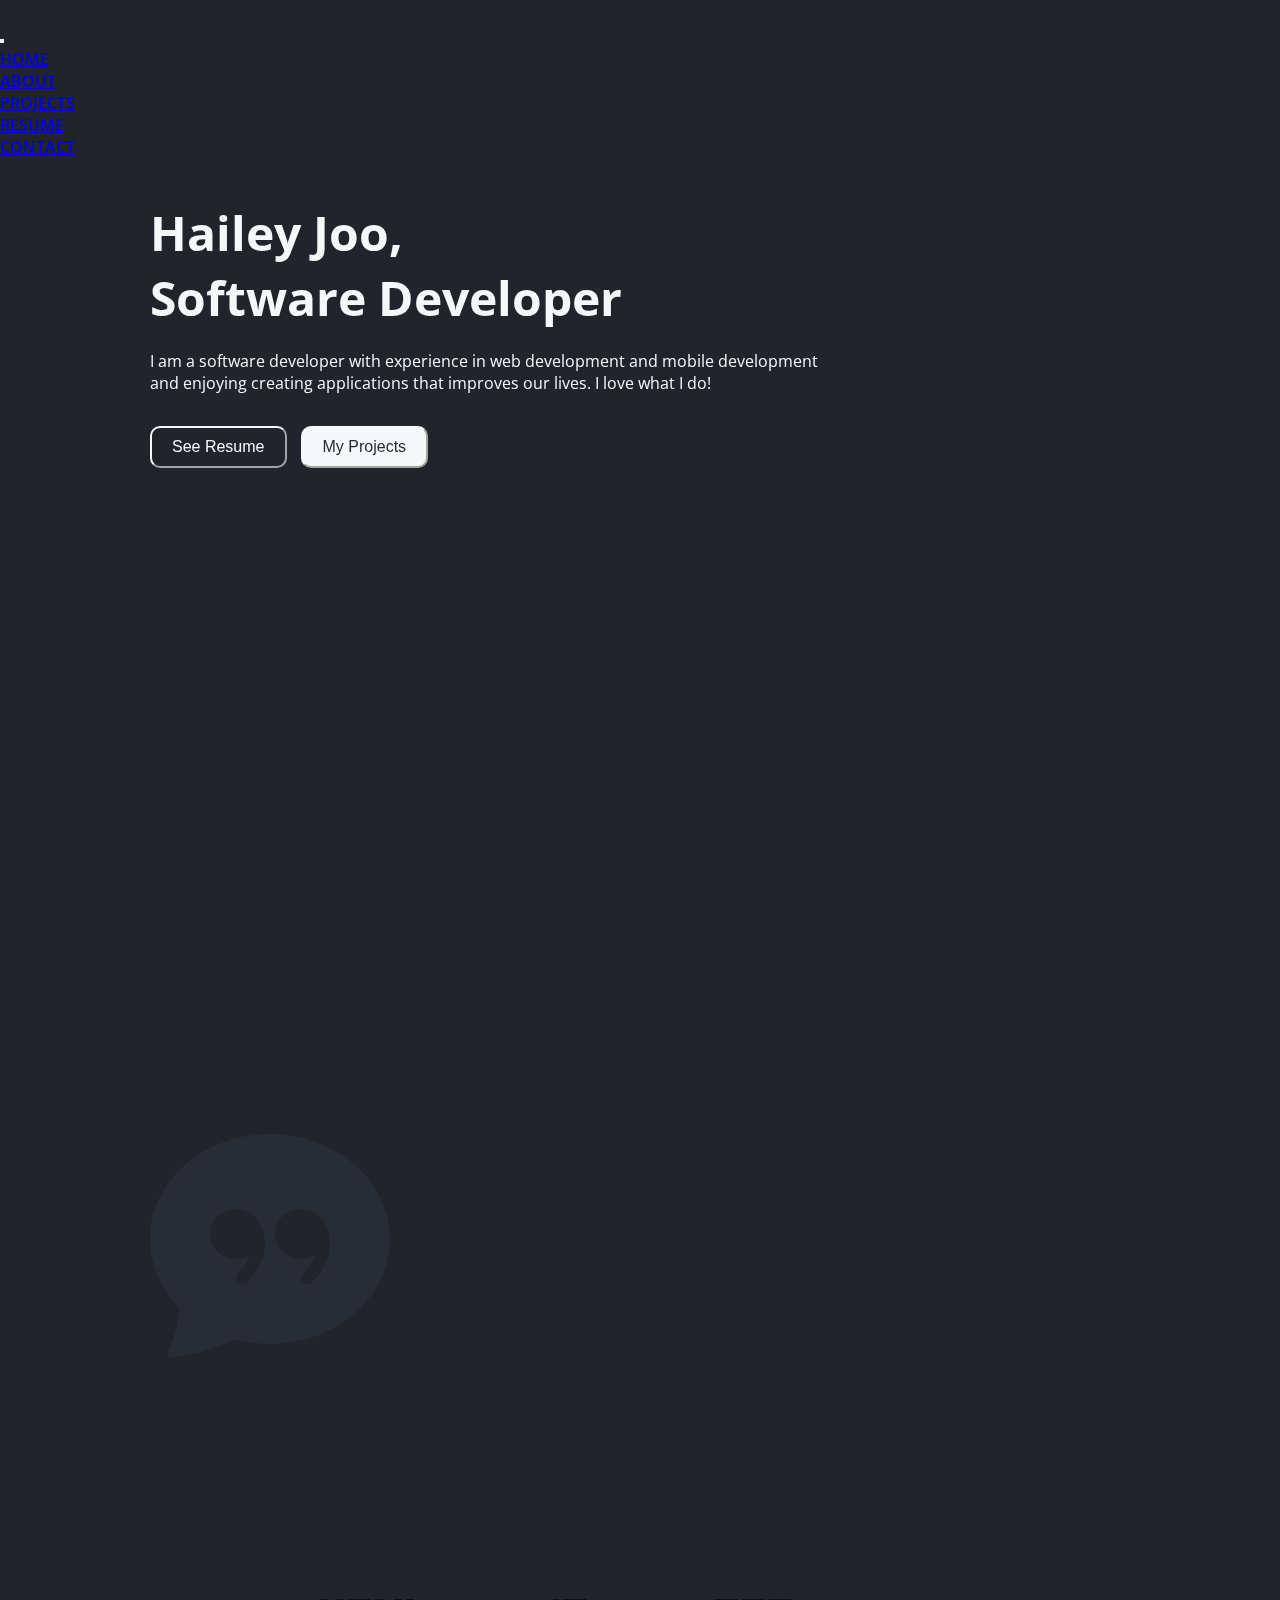
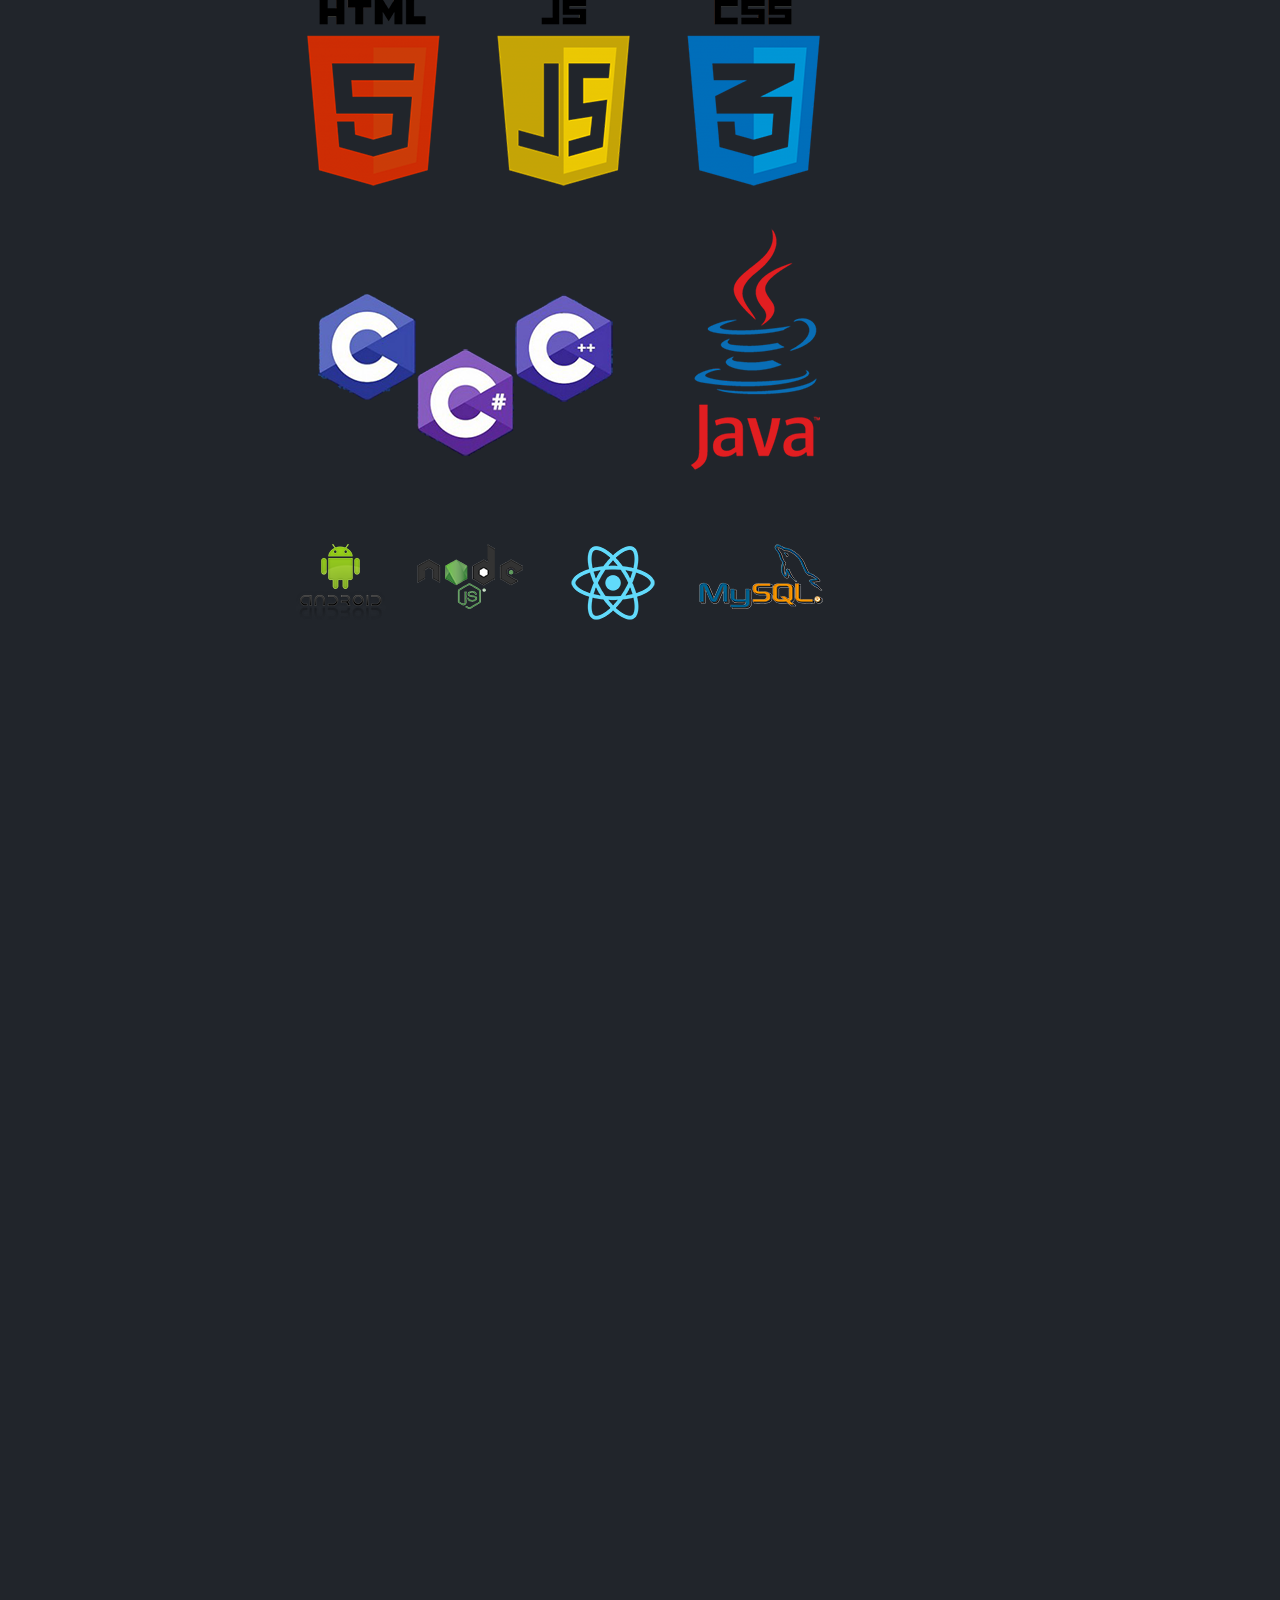
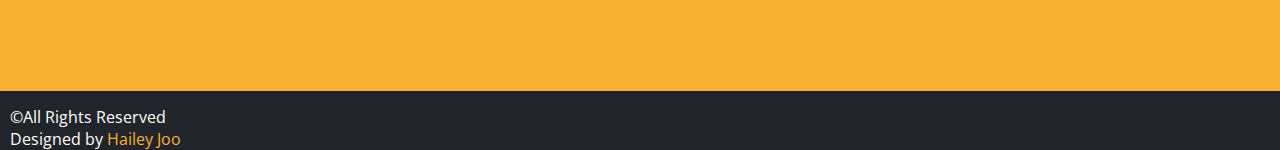
==== index.html @ 587db9d6 "update" ====
<!DOCTYPE html>
<html Long="en">
    <head>
        <meta charset="UTF-8">
        <meta name="viewport" content="width=device-width, initial-scale=1.0" />
        <meta http-equiv="X-UA-Compatible" content="ie=edge" />
        <link rel="stylesheet" href="https://stackpath.bootstrapcdn.com/bootstrap/4.5.0/css/bootstrap.min.css" integrity="sha384-9aIt2nRpC12Uk9gS9baDl411NQApFmC26EwAOH8WgZl5MYYxFfc+NcPb1dKGj7Sk" crossorigin="anonymous">
        <script src="https://stackpath.bootstrapcdn.com/bootstrap/4.5.0/js/bootstrap.min.js" integrity="sha384-OgVRvuATP1z7JjHLkuOU7Xw704+h835Lr+6QL9UvYjZE3Ipu6Tp75j7Bh/kR0JKI" crossorigin="anonymous"></script>
        <link href="https://fonts.googleapis.com/css2?family=Open+Sans:wght@700&display=swap" rel="stylesheet">
        <link rel="stylesheet" href="./style.css" />
        <link rel="stylesheet" href="https://unpkg.com/aos@next/dist/aos.css" />
        <link rel="stylesheet"
        href="https://cdnjs.cloudflare.com/ajax/libs/animate.css/4.0.0/animate.min.css"/>
        <link rel="stylesheet" href="https://cdnjs.cloudflare.com/ajax/libs/font-awesome/4.7.0/css/font-awesome.min.css">
        <title>Hyewon Joo Portfolio</title>
    </head>
    <body>
        <section id="header">
            <div class="container-fluid">
                <nav class="navbar navbar-expand-lg navbar-dark bg-dark fixed-top ">
                    <div class="container">
                        <a href="#" class="navbar-brand"></a>
                        <button class="navbar-toggler" type="button" data-toggle="collapse" data-target="#navbarSupportedContent" aria-controls="navbarSupportedContent" aria-expanded="false" aria-label="Toggle navigation">
                            <span class="navbar-toggler-icon"></span>
                          </button>
                          
                          <div class="collapse navbar-collapse text-center" id="navbarSupportedContent">
                            <ul class="navbar-nav  ml-auto">
                                <li class="nav-item active">
                                    <a class="nav-link" href="#"><span class="sr-only">(current)</span>Home</a>
                                  </li>
                                  <li class="nav-item"><a class="nav-link" href="#about-page" >About</a></li>
                                  <li class="nav-item"><a class="nav-link" href="#projects-page">Projects</a></li>
                                  <li class="nav-item"><a class="nav-link" href="pdf/Hyewon(Hailey)Joo-Resume.pdf" target="_blank">Resume</a></li>
                                  <li class="nav-item"><a class="nav-link" href="#contact-page">Contact</a></li>
                            </ul>
                          </div>
                        </div>
                </nav>
            </div>
        </section>
    <section class="main">
            <div class="row mainPage">
                     
                <div class="col-md-12 text-left" id="leftHalf"  data-aos="fade-in" data-aos-easing="ease-out-cubic" data-aos-duration="1000">
                    
                    <div class="leftAlignment"  data-aos="fade-up" data-aos-easing="ease-out-cubic" data-aos-duration="3000">
                  
                    
                    <h1>Hailey Joo,</h1>
                
                    <h3>Software Developer</h3>
                  
                    <p id="smallFont">I am a software developer with experience
                        in web development and mobile development<br>
                        and enjoying creating applications that improves our lives. I love what I do!</p>
                  
                        <button type="button" class="btn btn-success" id="btnResume" onclick="window.open('pdf/Hyewon(Hailey)Joo-Resume.pdf','_blank')">See Resume</button>
                    <button type="button" class="btn btn-success" id="btnProject" onclick="window.location='#projects-page'">My Projects</button>
                </div>
                </div>
             

        </div>
    </section>
    
    <section class="about" id="about-page" >
                <div class="narrow">
                    <div class="row" id="m-row" >
                    <div class="col-md-6">
                        <h2 class="heading" id="subject-text" data-aos="fade-in"><mark class="num">01. </mark>About Me</h2>
                        <p class="heading" id="about-description" data-aos="fade-in">
                            I am a fresh graduate of Computer and Information Systems from Douglas College 
                            who enjoys creating applications that enhance our daily lives.
                            I am passionate about learning new things that keep me motivated.
                            <br/> <br/>
                            Here's five adjectives that describe Me: <br/>
                            
                            &#9657; Detail-oriented <br/> &#9657; Dynamic <br/>
                            &#9657; Flexible &#9; <br />&#9657; Fast <br />
                            &#9657; Hard-working
                        </p>
                    </div>
                    <div class="col-md-6 justify-content-center text-center" id="aboutIcon">
                           <svg width="15em" height="15em" viewBox="0 0 16 16" class="bi bi-chat-quote-fill" fill="#282c34" xmlns="http://www.w3.org/2000/svg">
                            <path fill-rule="evenodd" d="M16 8c0 3.866-3.582 7-8 7a9.06 9.06 0 0 1-2.347-.306c-.584.296-1.925.864-4.181 1.234-.2.032-.352-.176-.273-.362.354-.836.674-1.95.77-2.966C.744 11.37 0 9.76 0 8c0-3.866 3.582-7 8-7s8 3.134 8 7zM7.194 6.766c.087.124.163.26.227.401.428.948.393 2.377-.942 3.706a.446.446 0 0 1-.612.01.405.405 0 0 1-.011-.59c.419-.416.672-.831.809-1.22-.269.165-.588.26-.93.26C4.775 9.333 4 8.587 4 7.667 4 6.747 4.776 6 5.734 6c.271 0 .528.06.756.166l.008.004c.169.07.327.182.469.324.085.083.161.174.227.272zM11 9.073c-.269.165-.588.26-.93.26-.958 0-1.735-.746-1.735-1.666 0-.92.777-1.667 1.734-1.667.271 0 .528.06.756.166l.008.004c.17.07.327.182.469.324.085.083.161.174.227.272.087.124.164.26.228.401.428.948.392 2.377-.942 3.706a.446.446 0 0 1-.613.01.405.405 0 0 1-.011-.59c.42-.416.672-.831.81-1.22z"/>
                          </svg>
                    </div>
                </div>
                <div class="row" >
                <div class="col-md-5" id= "aboutImage">
                    <img src="img/languages.png" />
                </div>
                    <div class="col-md-6">
                        <h2 class="heading" id="subject-text" data-aos="fade-in"><mark class="num">02. </mark>What are my strengths?</h2>
                        <p class="heading" id="about-description" data-aos="fade-in">
                           I have good knowledge of multiple programming languages
                            gained through my education 
                            and experience as a freelance mobile and web application developer.
                            <br/> <br/>
                           
                        </p>
                        <div class="row text-center" >
                            
                            <div class="col-md-6">
                                <div class="aboutMe" data-aos="fade-up">
                                  
                                    <svg class="bi bi-phone" width="2.5em" height="2.5em" viewBox="0 0 16 16" fill="#f8b133" xmlns="http://www.w3.org/2000/svg">
                                        <path fill-rule="evenodd" d="M11 1H5a1 1 0 0 0-1 1v12a1 1 0 0 0 1 1h6a1 1 0 0 0 1-1V2a1 1 0 0 0-1-1zM5 0a2 2 0 0 0-2 2v12a2 2 0 0 0 2 2h6a2 2 0 0 0 2-2V2a2 2 0 0 0-2-2H5z"/>
                                        <path fill-rule="evenodd" d="M8 14a1 1 0 1 0 0-2 1 1 0 0 0 0 2z"/>
                                      </svg>
                                   <h3>Mobile Development</h3>
                                </div>
                            </div>
                            <div class="col-md-6">
                                <div class="aboutMe" data-aos="fade-up">
                                    <svg class="bi bi-laptop" width="2.5em" height="2.5em" viewBox="0 0 16 16" fill="#f8b133" xmlns="http://www.w3.org/2000/svg">
                                        <path fill-rule="evenodd" d="M13.5 3h-11a.5.5 0 0 0-.5.5V11h12V3.5a.5.5 0 0 0-.5-.5zm-11-1A1.5 1.5 0 0 0 1 3.5V12h14V3.5A1.5 1.5 0 0 0 13.5 2h-11z"/>
                                        <path d="M0 12h16v.5a1.5 1.5 0 0 1-1.5 1.5h-13A1.5 1.5 0 0 1 0 12.5V12z"/>
                                      </svg>
                                   <h3>Web Development</h3>
                                </div>
                            </div>
                        </div>
                    </div>
                    
                </div>
                
                        <div class="container-skill" data-aos="fade-up">
                          <div class="row justify-content-center">
                            <div class="card" id="circle1">
                                <div class="box">
                                    <div class="percent">
                                        <svg class="circleSvg">
                                            <circle cx="49" cy="49" r="49"></circle>
                                            <circle cx="49" cy="49" r="49"></circle>
                                        </svg>
                                        <div class="number">
                                            <h2>90<span>%</span></h2>
                                        </div>
                                    </div>
                                    <h2 class="skill-text">HTML</h2>
                                </div>
                            </div>
                            <div class="card" id="circle2">
                                <div class="box">
                                    <div class="percent">
                                        <svg class="circleSvg">
                                            <circle cx="49" cy="49" r="49"></circle>
                                            <circle cx="49" cy="49" r="49"></circle>
                                        </svg>
                                        <div class="number">
                                            <h2>80<span>%</span></h2>
                                        </div>
                                    </div>
                                    <h2 class="skill-text">CSS</h2>
                                </div>
                            </div>
                            <div class="card" id="circle3">
                                <div class="box">
                                    <div class="percent">
                                        <svg class="circleSvg">
                                            <circle cx="49" cy="49" r="49"></circle>
                                            <circle cx="49" cy="49" r="49"></circle>
                                        </svg>
                                        <div class="number">
                                            <h2>70<span>%</span></h2>
                                        </div>
                                    </div>
                                    <h2 class="skill-text">JavaScript</h2>
                                </div>
                            </div>
                            <div class="card" id="circle4">
                                <div class="box">
                                    <div class="percent">
                                        <svg class="circleSvg">
                                            <circle cx="49" cy="49" r="49"></circle>
                                            <circle cx="49" cy="49" r="49"></circle>
                                        </svg>
                                        <div class="number">
                                            <h2>60<span>%</span></h2>
                                        </div>
                                    </div>
                                    <h2 class="skill-text">React</h2>
                                </div>
                            </div>
                       
                       
                            <div class="card" id="circle5">
                                <div class="box">
                                    <div class="percent">
                                        <svg class="circleSvg">
                                            <circle cx="49" cy="49" r="49"></circle>
                                            <circle cx="49" cy="49" r="49"></circle>
                                        </svg>
                                        <div class="number">
                                            <h2>60<span>%</span></h2>
                                        </div>
                                    </div>
                                    <h2 class="skill-text">C++ / C#</h2>
                                </div>
                            </div>
                            <div class="card"  id="circle6">
                                <div class="box">
                                    <div class="percent">
                                        <svg class="circleSvg">
                                            <circle cx="49" cy="49" r="49"></circle>
                                            <circle cx="49" cy="49" r="49"></circle>
                                        </svg>
                                        <div class="number">
                                            <h2>85<span>%</span></h2>
                                        </div>
                                    </div>
                                    <h2 class="skill-text">Java</h2>
                                </div>
                            </div>
                            <div class="card" id="circle7">
                                <div class="box">
                                    <div class="percent">
                                        <svg class="circleSvg" >
                                            <circle cx="49" cy="49" r="49"></circle>
                                            <circle cx="49" cy="49" r="49"></circle>
                                        </svg>
                                        <div class="number">
                                            <h2>60<span>%</span></h2>
                                        </div>
                                    </div>
                                    <h2 class="skill-text">PHP</h2>
                                </div>
                            </div>
                            <div class="card" id="circle8">
                                <div class="box">
                                    <div class="percent">
                                        <svg class="circleSvg" >
                                            <circle cx="49" cy="49" r="49"></circle>
                                            <circle cx="49" cy="49" r="49"></circle>
                                        </svg>
                                        <div class="number">
                                            <h2>70<span>%</span></h2>
                                        </div>
                                    </div>
                                    <h2 class="skill-text">Node.js</h2>
                                </div>
                            </div>
             

                        </div> 
                    </div>
               

        
    </section>
    <section class="projects" id="projects-page" >
        <div class="projects-box" >
            <div class="row" >
                <div class="col-12">
                    <h2 class="heading" id="subject-text2" data-aos="fade-in"><mark class="num">03. </mark>Projects</h2>
              </div>
          </div>
          <div class="col-12">
            <h2 class="project-sub" data-aos="fade-in">a. Mobile Development</h2>
      </div>
      
            <div class="row text-center" data-aos="fade-up" data-aos-easing="ease-out-cubic" data-aos-duration="2000">
                <div class="col-md-6">
                    <div class="myWork" id="firstWork" onclick="location.href='project1.html';" > 
                        <div class="overlay-text">
                        </div>
                    </div>
                </div>
               
                <div class="col-md-6">
                    <div class="myWork" id="thirdWork" onclick="location.href='project3.html';" >
                        <div class="overlay-text">
                        </div>
                    </div>
                </div>
            </div>
            <div class="col-12">
                <h2 class="project-sub" data-aos="fade-in">b. Web Development</h2>
          </div>
            <div class="row text-center" data-aos="fade-up" data-aos-easing="ease-out-cubic" data-aos-duration="2000">
                <div class="col-md-6">
                    <div class="myWork" id="secondWork" onclick="location.href='project2.html';" > 
                        <div class="overlay-text">
                        </div>
                    </div>
                </div>
                <div class="col-md-6">
                    <div class="myWork" id="fourthWork" onclick="window.open('http://hyeparis.dothome.co.kr/', '_blank');">
                        <div class="overlay-text">
                        </div>
                    </div>
                </div>
            </div>
        </div>
  
</section>
   <section class="contact" id="contact-page">
      <div class="contact-box">
        <div class="row">
            <div class="col-md-12">
                <h2 class="heading" id="subject-text3" data-aos="fade-in"><mark class="num2">04. </mark>Contact Me</h2>
          </div>
          <div class="col-md-8 text-left"  data-aos="fade-in">
       
          <p>I am looking forward to new opportunities that is right for me.<br>
              Please get in touch with me if you have any request or questions about me. </p>
              
              
      </div>
          
      </div>



      <div class="row text-center justify-content-center" >
                            
        <div class="col-md-4">
            <div class="contactMe" data-aos="fade-up">
                <div class="contact-icon" id="icon-call">
                <svg width="2em" height="2em" viewBox="0 0 16 16" class="bi bi-telephone-fill" fill="white" xmlns="http://www.w3.org/2000/svg">
                    <path fill-rule="evenodd" d="M2.267.98a1.636 1.636 0 0 1 2.448.152l1.681 2.162c.309.396.418.913.296 1.4l-.513 2.053a.636.636 0 0 0 .167.604L8.65 9.654a.636.636 0 0 0 .604.167l2.052-.513a1.636 1.636 0 0 1 1.401.296l2.162 1.681c.777.604.849 1.753.153 2.448l-.97.97c-.693.693-1.73.998-2.697.658a17.47 17.47 0 0 1-6.571-4.144A17.47 17.47 0 0 1 .639 4.646c-.34-.967-.035-2.004.658-2.698l.97-.969z"/>
                  </svg>
                  </div>
            </div>
        </div>
        <div class="col-md-4">
            <div class="contactMe" data-aos="fade-up">
                <div class="contact-icon" id="icon-email">
                <svg width="2em" height="2em" viewBox="0 0 16 16" class="bi bi-envelope-open-fill" fill="white" xmlns="http://www.w3.org/2000/svg">
                    <path d="M8.941.435a2 2 0 0 0-1.882 0l-6 3.2A2 2 0 0 0 0 5.4v.313l6.709 3.933L8 8.928l1.291.717L16 5.715V5.4a2 2 0 0 0-1.059-1.765l-6-3.2zM16 6.873l-5.693 3.337L16 13.372v-6.5zm-.059 7.611L8 10.072.059 14.484A2 2 0 0 0 2 16h12a2 2 0 0 0 1.941-1.516zM0 13.373l5.693-3.163L0 6.873v6.5z"/>
                  </svg>
             
            </div>
            </div>
        </div>
        <div class="col-md-4">
            <div class="contactMe" data-aos="fade-up">
                <div class="contact-icon" id="icon-linkedin">
                <i class="fa fa-linkedin-square" style="font-size:2em;color:	white"></i>
               </div>
               
            </div>
        </div>
    </div>
    
      </div>
   </section>
        
    <script src="https://code.jquery.com/jquery-3.4.1.slim.min.js" integrity="sha384-J6qa4849blE2+poT4WnyKhv5vZF5SrPo0iEjwBvKU7imGFAV0wwj1yYfoRSJoZ+n" crossorigin="anonymous"></script>
   <script src="https://cdnjs.cloudflare.com/ajax/libs/jquery/3.5.1/jquery.min.js"></script>
    <script src="https://cdn.jsdelivr.net/npm/popper.js@1.16.0/dist/umd/popper.min.js" integrity="sha384-Q6E9RHvbIyZFJoft+2mJbHaEWldlvI9IOYy5n3zV9zzTtmI3UksdQRVvoxMfooAo" crossorigin="anonymous"></script>
    <script src="https://stackpath.bootstrapcdn.com/bootstrap/4.4.1/js/bootstrap.min.js" integrity="sha384-wfSDF2E50Y2D1uUdj0O3uMBJnjuUD4Ih7YwaYd1iqfktj0Uod8GCExl3Og8ifwB6" crossorigin="anonymous"></script>
    <script src="https://unpkg.com/aos@next/dist/aos.js"></script>
  <script type="text/JavaScript">
    AOS.init({
        duration: 2000,
    });
  </script>
  <script>
      document.querySelector('#icon-email').addEventListener('click', function(){
        window.location="mailto:haileyjjoo@gmail.com";
      });
        document.querySelector('#icon-call').addEventListener('click', function(){
            window.open('tel:7785125016');
      });
         document.querySelector('#icon-linkedin').addEventListener('click', function(){
            window.location.href = "https://www.linkedin.com/in/hyewon-joo-124a41188/";
      });
  </script>
  <script>
    $(window).scroll(function(){
        $('nav').toggleClass('scrolled', $(this).scrollTop() >200)
        });


    </script>

    <footer class="text-center">
        <div class="row">
        <div class="col-6 text-left">
            <p>   &copy;All Rights Reserved </p>
        </div>
        <div class="col-6 text-right">
            <p>  Designed by <mark class="footer-mark">Hailey Joo</mark> </p>
                   
        </div>
    </div>
    </footer>
</body>
</html>
---- style.css ----
* {
    margin: 0px;
    padding : 0px;
    box-sizing: border-box;
    
}

html{
    width:100%;
    height:100%;
    margin: 0;
}
body{
    font-family: 'Open Sans', sans-serif;
    height: 100%;
    width: 100%;
    margin: 0;
  

}

@keyframes transitionIn{
    from{
        opacity: 0;
        transform: translateX(0px);
    }
    to{
        opacity: 1;
        transform: translateX(0);
    }
}
#header {
    position: absolute;
    z-index: 10;

  
}
.navbar-nav {
   /* flex-flow: row nowrap;*/
  }
  
.navbar {
    padding: 15px 0;
     /* flex-flow: row nowrap;
      display: inline-flex;*/

}
.navbar-collapse {
  
}
.navbar-brand{
    font-weight: 600;
    font-size: 1.5em;
}
.navbar-default .navbar-brand{
    color: #808288;
    

}
.nav-item{
    font-weight: 600;
    text-transform: uppercase;
    padding-right: 40px;
   
}
.bg-light{
    background: transparent !important;
 
}
.bg-light.scrolled{
   background: rgb(250, 250, 250) !important;
    
}




.main{
    position: relative;
    /*
    background: url(img/sky-image.jpg);
    background-size: 100% 100%;
*/
    background:#21252b;
    width: 100%;
    margin: 0 auto; 
    overflow: hidden;
}
#leftHalf{
    display: flex;
    flex-direction: column;
    align-items: left;
    justify-content: center;
    object-fit: contain;
    margin:0;
    padding:0;

}

.mainVideo{
    object-fit: cover;
    z-index: -1;
    justify-content: center;
    position: fixed;
     right: 0;
     bottom: 0;
     min-width: 100%;
    min-height: 100%;

    /*index.html <video class="mainVideo" src='video/video-2.mp4' autoPlay loop muted></video> */
}

.leftAlignment{
    padding:200px 150px 0 150px;
    
}

.main h1{
    margin: 0;
    padding: 0;
    font-size: 3em;
    font-weight: bold;
    bottom: 0;
    color: 	#f6f7f8;
 
}
#smallFont{
    font-size: 1rem;
}
.main h2{
    margin: 0;
    padding: 0;
    font-size: 1.1em;
    color:	#f6f7f8;
}
.main h3{
    margin: 0;
    margin-bottom:20px;
    padding: 0;
    font-size: 3em;
    color:	#f6f7f8;
}

.main p{
    margin:0;
    padding: 0;
    font-size: 1em;
    color:	#f6f7f8;
}
mark.num{
    display: inline-block;
    line-height: 0em;
   color:#f8b133;
    padding-bottom: 0.5em;
    background-color: transparent;
    font-size: 0.5em;
}
mark.num2{
    display: inline-block;
    line-height: 0em;
   color:#f6f7f8;
    padding-bottom: 0.5em;
    background-color: transparent;
    font-size: 0.5em;
}
.main #btnResume{
    margin-top: 2em;
    margin-right: 10px;
    border-color: #f6f7f8;
    border-radius: 10px;
    color:  #f6f7f8;
    margin-bottom: 10em;
    padding: 10px 20px;
    font-size:1em;
    background-color:transparent;
}
.main #btnResume:hover{
    border-color:  #f6f7f8;
    color:  #282c34;
    background-color: #f6f7f8;
   
}
.main #btnProject{
    margin-top: 2em;
    
    border-color: #f6f7f8;
    border-radius: 10px;
    color: #282c34;
    margin-bottom: 10em;
    padding: 10px 20px;
    font-size:1em;
    background-color:#f6f7f8;
}
.main #btnProject:hover{
 
    border-color:#111214;
    color:  #f6f7f8;
    background-color: transparent;
    
}

img {
    max-width: 100%;
    max-height: 100%;
    margin : 0 auto;
  
   
    
}
 

/*about me*/

.about{
    background-color: #21252b;
    width: 100%;
    margin: 0 auto; 
    overflow: hidden;
}

.narrow{
    width: 100%;
    margin: 0 auto;
    padding: 200px 150px 150px 150px;
    color:#f6f7f8;
}

.heading-underline2{
    width: 4rem;
    height: .5rem;
    background-color: lightslategray;
    margin: 0 auto 50px;
  
}
.aboutImage{
 
    display: block;
    text-align: center;
    justify-content: center;
}
.aboutProfile{
    background: #ffefd6;
    padding: 100px;
    border-radius: 50px;
}
#aboutIcon svg{
    transition: 0.5s;
}
#aboutIcon svg:hover{
    transform: translateY(-10px);
}
.aboutMe {
    background: rgb(49, 49, 49);
    padding-top: 40px;
    
}
 .aboutMe svg{
    transition: 0.5s;
 }
.aboutMe svg:hover{
    transform: translateY(-10px);
}
#m-row{
    margin-bottom: 150px;
}
.aboutMe p{
    padding-bottom: 3rem;
    padding-left: 10px;
    padding-right: 10px;
   
}
.aboutMe h3{
    padding: 30px;
    font-size: 1rem;
}
#subject-text{

    font-size: 2em;
    padding-bottom: 30px;
 
}
#about-description{

    padding-bottom: 20px;
}
/*circle skills*/
.container-skill{
    display: flex;
   flex-direction: row;
   justify-content: space-around;
   align-items: center;
   margin-top:50px;
}
.card{
    background: #21252b;
}
.container-skill .card{
    position: relative;
    width:175px;
    background: #21252b;
    display:flex;
    justify-content: center;
    align-items: center;
    height: 210px;
    border-radius: 4px;
    text-align: center;
    overflow: hidden;
    transition: 0.5s;
}
.container-skill .card:hover{
    transform: translateY(-10px);
    box-shadow: 0 15px 35px rgba(0,0,0,.5);
}
.container-skill .card:before{
    transform: translateY(-10px);
    box-shadow: 0 15px 35px rgba(0,0,0,.5);
}
.percent{
    position: relative;
    width: 105px;
    height:105px;
    border-radius: 50%;
    box-shadow: inset 0 0 50px #000;
  /*  background: #222;*/
    z-index: 1000;
}
.percent .number{
    position: absolute;
    top : 0;
    left: 0;
    width: 100%;
    height:100%;
    display:flex;
    justify-content: center;
    align-items: center;
    border-radius: 50%;
}
.card:hover .percent .number h2{
    color: #fff;
    font-size: 30px;
}
.percent .number h2{
    color: #777;
    font-weight: 700;
    font-size:23px;
    transition: 0.5s;
}
.percent .number h2 span{
    font-size:16px;
    color:#777;
    transition: 0.5s;
}
.skill-text{
    position: relative;
    margin-top:20px;
    font-weight: 700;
    letter-spacing: 1px;
    transition:0.5s;
    font-size: 1em;
    color:#777;
}
.card:hover .skill-text{
    color:	#f6f7f8;
}
.card:hover .percent .number h2 span{
    color:	#f6f7f8;

}
.circleSvg{
    position: relative;
    width:150px;
    height: 150px;
    z-index: 1000;
}
svg circle {
    width: 100%;
    height: 100%;
    fill: none;
    stroke: #191919;
    stroke-width: 10;
    stroke-linecap: round;
    transform: translate(5px,5px);
}
svg circle:nth-child(2) {
    stroke-dasharray: 308;
    stroke-dashoffset: 308;
}

#circle1 svg circle:nth-child(2){
    stroke: #f8f9e9;
    stroke-dashoffset: calc(308 - (308 * 90) / 100);
}
#circle2 svg circle:nth-child(2){
    stroke-dashoffset: calc(308 - (308 * 80) / 100);
    stroke: #f8512f;
}
#circle3 svg circle:nth-child(2){
    stroke-dashoffset: calc(308 - (308 * 70) / 100);
    stroke: gold;
}
#circle4 svg circle:nth-child(2){
    stroke-dashoffset: calc(308 - (308 * 60) / 100);
    stroke: skyblue;
}
#circle5 svg circle:nth-child(2){
    stroke-dashoffset: calc(308 - (308 * 60) / 100);
    stroke: #15658a;
}
#circle6 svg circle:nth-child(2){
    stroke-dashoffset: calc(308 - (308 * 85) / 100);
    stroke: orange;
}
#circle7 svg circle:nth-child(2){
    stroke-dashoffset: calc(308 - (308 * 60) / 100);
    stroke: purple;
}
#circle8 svg circle:nth-child(2){
    stroke-dashoffset: calc(308 - (308 * 70) / 100);
    stroke: #3C873A;
}
#skills{
    width: 500px;
    margin: 30px auto;

    padding-left:70px;
    padding-right:70px;
}
#skills li{
    margin: 20px 0;

    list-style: none;
}
#skills h3{
    font-size: 1rem;
}
#title-skill{
    padding-top: 80px;
    font-weight: 700;

}
.bar{
    background: #353b48;
    display: block;
    height: 20px;
    border: 1px solid rgba(0,0,0,0.3);
    border-radius: 3px;
    overflow: hidden;
    box-shadow: 0 0 10px #f8b133;
    color:white;

}
.bar span{
    height:20px;
    float:left;
    background: #f8b133;

}
.html{
    width: 90%;
    animation: html 2s;


}
.css{
    width: 80%;
    animation: css 2s;

}
.php{
    width: 70%;
    animation: php 2s;
}
.react{
    width: 70%;
    animation: react 2s;

}
.mongoDB{
    width: 60%;
    animation: mongoDB 2s;

}
.js{
    width: 60%;
    animation: js 2s;
}
.bootstrap{
    width: 70%;
    animation: bootstrap 2s;
}
.java{
    width: 90%;
    animation: java 2s;
}
.mysql{
    width: 80%;
    animation: mysql 2s;
}
.node{
    width: 60%;
    animation: node 2s;
}

@keyframes html{
    0%{
        width: 0%;
    }
    100%{
        width: 90%;
    }
}

@keyframes react{
    0%{
        width: 0%;
    }
    100%{
        width: 70%;
    }
}
@keyframes mongoDB{
    0%{
        width: 0%;
    }
    100%{
        width: 60%;
    }
}
@keyframes css{
    0%{
        width: 0%;
    }
    100%{
        width: 80%;
    }
}
@keyframes php{
    0%{
        width: 0%;
    }
    100%{
        width: 70%;
    }
}
@keyframes js{
    0%{
        width: 0%;
    }
    100%{
        width: 60%;
    }
}
@keyframes node{
    0%{
        width: 0%;
    }
    100%{
        width: 60%;
    }
}
@keyframes bootstrap{
    0%{
        width: 0%;
    }
    100%{
        width: 70%;
    }
}
@keyframes java{
    0%{
        width: 0%;
    }
    100%{
        width: 90%;
    }
}
@keyframes mysql{
    0%{
        width: 0%;
    }
    100%{
        width: 80%;
    }
}
.perc1{
    text-align: left;
}
.perc2{
    text-align: left;
}
/*project*/
.projects{
    
    overflow: hidden;
    width: 100%;
    margin: 0 auto; 

    
}
.projects-box{

   

    background: #21252b;
    width: 100%;
    margin: 0 auto;
    padding: 100px 150px 150px 150px;
    

}
#subject-text2{
    color:#f6f7f8;
    font-size: 2em;
    padding-bottom: 5rem;
}
.myWork {
    padding-top: 50px;
    min-height: 50vh;
    transition: all 0.3s ease 0s;
    box-shadow: 5px 5px 15px #000;
    margin-bottom: 2rem;
    cursor: pointer;
    
}
.project-sub{
    color:#f6f7f8;
    padding:10px;
    font-size: 1em;
}
#firstWork{
    background: url(img/project1-newLogo.png);
    background-size: 100% 100%;
}
#secondWork{
    background: url(img/project2-logo.png);
    background-size: 100% 100%;
}
#thirdWork{
    background: url(img/buddiesLogo.png);
    background-size: 100% 100%;
}
#fourthWork{
    background: url(img/simple-logo.jpg);
    background-size: 100% 100%;
}
.myWork .overlay-text{
    width:100%;
    height:100%;
    font-size: 16px;
    background: rgb(0,0,0,0.6);
    text-align: center;
    padding-top: 20%;
    opacity: 0;
    position: absolute;
    top: 0;
    left: 0;
    transition: all 0.6s ease 0s;
}
.myWork .overlay-text:after{
    border-left: 1px solid rgba(255,255,255,0.9);
    border-bottom:1px solid rgba(255,255,255,0.9);
    left: 30px;
    bottom: 30px;
}
.myWork .overlay-text:after .single-work .overlay-text:before{
    content:'';
    position: absolute;
    top:20px;
    left: 20px;
    bottom:20px;
    right:20px;
    opacity: 0;
    z-index: 1;
    transform: scale(1.5);
    transition: all 0.6s ease 0.2s;
}
.myWork:hover{
    transform:translateY(-8px);
}
.myWork:hover .overlay-text{
    opacity: 1;
}
.myWork h1{
    color:rgb(255, 252, 224);
}
.title{
    color:white;

}
.post{
    color: white;

}
/*Contact me*/
.contact{
    overflow: hidden;
    width: 100%;
    margin: 0 auto; 
    
}
.contact-icon{
   display: flex;
   justify-content: center;
   text-align: center;
   align-items: center;
   margin-top:50px;
    background-color: 	#282c34;
    height: 100px;
    border-radius:50%;
    width: 100px;
    cursor: pointer;
    transition: 0.5s;
}
 
.contact-icon:hover{
    transform: translateY(-10px);
  
}
.contact-box{

    background: 	#f8b133;
    width: 100%;
    margin: 0 auto;
    padding: 130px 150px 200px 150px;
    color:	#282c34;
 
   

}

.contact-box p{
    
}


.contactMe {
    display: flex;
    justify-content: center;
    text-align: center;
    align-items: center;
    padding-top: 30px;
  
}
#m-row{
    margin-bottom: 150px;
}
.contactMe p{
    padding-bottom: 3rem;
    padding-left: 10px;
    padding-right: 10px;
   
}
.contactMe h3{
    padding: 30px;
    font-size: 1rem;
}
#subject-text3{
    font-size: 2em;
    padding-bottom: 30px;
    color:	#282c34;
}
#btnSend{
    float: right;
    padding: 10px 40px;
}
#btnSend::after{
    clear:both;
}
/*project-1*/
.bg-dark{
    background: transparent !important;
 
}
.bg-dark.scrolled{
    background: #746d6d9d !important;
    
}

.heading-underline{
    width: 3rem;
    height: .2rem;
    background-color:rgb(71, 71, 71);
    padding-bottom: 5px;
    margin-bottom: 30px;
  
}
.initial{
    font-size:5rem;
    color:rgb(255, 255, 255);
    background: none;
}
.project1-main{
    overflow:hidden;
  
}
.project1-logo{
    margin: 0 auto;
    padding-left:150px;
    float:left;
}
.project1-submain{
    background: url(img/bae2.png);
    background-size: auto 100%;
    padding: 150px 150px 150px 150px;
    width: 100%;
    height:auto;
  /* background: linear-gradient(to bottom, rgb(255, 218, 8), rgb(255, 246, 114));*/
}
.project1-title{
    padding-top:50px;
    color:rgb(255, 255, 255);
    
}
#project1-about {
  
    margin:50px;
    padding-bottom:50px;
    padding-top:50px;
    text-align: center;
}
.project1-des{
  
}
#project1-tool{
    padding: 0px 0px 50px 150px;
 
}
#project1-tool-img1{
    background: url(img/project1_logo.png);
    background-size: 100% 100%;
    padding: 100px 0px 100px 0px;
}
#project1-tool-img2{
    background: url(img/project1_logo2.png);
    background-size: 100% 100%;
    padding: 100px 0px 100px 0px;
}
#project1-tool-img3{
    background: url(img/project1_logo3.png);
    background-size: 100% 100%;
    padding: 100px 0px 100px 0px;
}
#project1-features{
    padding: 0px 100px 50px 100px;

}
#features-icon{
    color:rgb(34, 43, 73);
    padding-top : 10px;
}
#features-icon2{
    color:#f6f7f8;
    padding-top : 10px;
}
.project1-screenshot{
    width: 100%;
    margin: 0 auto;
    padding: 50px 100px 50px 100px;
}

.project1-screenshot h3{
   
    padding-top : 50px;
    text-align: center;
}
#bae1{
    
    min-height: 70vh;
    background: url(img/bae-1.jpg);
    background-size: 100% 100%;
}
#bae2{
  
    min-height: 70vh;
    background: url(img/bae-2.jpg);
    background-size: 100% 100%;
}
#bae3{
  
    min-height: 70vh;
    background: url(img/bae-3.jpg);
   background-size: 100% 100%;
}
#bae4{
   
    min-height: 70vh;
    background: url(img/bae-4.jpg);
    background-size: 100% 100%;
}
#bae5{
   
    min-height: 70vh;
    background: url(img/bae-5.jpg);
    background-size: 100% 100%;
}

#bae6{
   
    min-height: 70vh;
    background: url(img/bae-6.jpg);
    background-size: 100% 100%;
}

#bae7{
   
    min-height: 70vh;
    background: url(img/bae-7.jpg);
    background-size: 100% 100%;
}

#bae8{
   
    min-height: 70vh;
    background: url(img/bae-8.PNG);
    background-size: 100% 100%;
}
#btnSeeCode {
    padding: 10px 50px 10px 50px;
    border-radius: 20px;
    margin-bottom: 50px;
    margin-top: 50px;
   
}
/*project2*/
.project2-main{
    overflow:hidden;
}
.project2-submain{
    background: url(img/project2-logo2.png);
    background-size: 100% 100%;
    padding: 250px 0 250px 0;
    width: 100%;
    height:auto;
  /* background: linear-gradient(to bottom, rgb(255, 218, 8), rgb(255, 246, 114));*/
}
.project2-des{
    /*
    font-style: italic;
    border: .1rem rgb(38, 44, 100) solid;
    border-radius: 0.5rem;
    padding:10px;
*/
}
.project2-box{
    background: #282c34;
    color:#f6f7f8;
}
.project2-title{
    padding-top:50px;
    color:rgb(255, 255, 255);
}

#project2-about {
 
    margin:50px;
}

#project2-tool-img1{
    background: url(img/project2_logo1.png);
    background-size: 100% 100%;
    padding: 100px 0px 100px 0px;
}
#project2-tool-img2{
    background: url(img/project2_logo2.png);
    background-size: 100% 100%;
    padding: 100px 0px 100px 0px;
}
#project2-tool-img3{
    background: url(img/project2_logo3.png);
    background-size: 100% 100%;
    padding: 100px 0px 100px 0px;
}
#project2-tool-img4{
    background: url(img/project2_logo4.png);
    background-size: 100% 100%;
    padding: 100px 0px 100px 0px;
}
#project2-app{
    text-align: center;
    margin-top:70px;
    
}
#project3-tool-img1{
    background: url(img/project3_logo1.png);
    background-size: 100% 100%;
    padding: 100px 0px 100px 0px;
}
.heading-underline3{
    width: 4rem;
    height: .2rem;
    margin-top: 30px;

    background-color:	#f6f7f8;
}
.heading-underline4{
    width: 3rem;
    height: .2rem;
    margin-top: 10px;
    margin-left: 10px;
    margin-bottom: 10px;
    background-color:gold;
}
.project2Video{
    width: 900px;
    height: 700px;
    margin-bottom: 50px;
    
}
/* project 3 */
.project3-submain{
    background: url(img/buddyImage3.jpeg);
    background-size: 100% 100%;
    padding: 250px 0 250px 0;
    width: 100%;
    height:auto;
  /* background: linear-gradient(to bottom, rgb(255, 218, 8), rgb(255, 246, 114));*/
}
#b1{
   
    min-height: 70vh;
    background: url(img/buddies1.PNG);
    background-size: 100% 100%;
}
#b2{
   
    min-height: 70vh;
    background: url(img/buddies2.PNG);
    background-size: 100% 100%;
}
#b3{
   
    min-height: 70vh;
    background: url(img/buddies3.PNG);
    background-size: 100% 100%;
}
#b4{
   
    min-height: 70vh;
    background: url(img/buddies4.PNG);
    background-size: 100% 100%;
}
#b5{
   
    min-height: 70vh;
    background: url(img/buddies5.PNG);
    background-size: 100% 100%;
}
#b6{
   
    min-height: 70vh;
    background: url(img/buddies6.PNG);
    background-size: 100% 100%;
}
#b7{
   
    min-height: 70vh;
    background: url(img/buddies7.PNG);
    background-size: 100% 100%;
}
#b9{
   
    min-height: 70vh;
    background: url(img/buddies8.PNG);
    background-size: 100% 100%;
}
#b10{
    min-height: 70vh;
    background: url(img/buddies9.PNG);
    background-size: 100% 100%;
}
#b11{
    min-height: 70vh;
    background: url(img/buddies10.PNG);
    background-size: 100% 100%;
}
#b12{
    min-height: 70vh;
    background: url(img/buddies11.PNG);
    background-size: 100% 100%;
}
#b8{
    min-height: 70vh;
    background: url(img/buddies12.PNG);
    background-size: 100% 100%;
}
/*footer*/
footer{
    overflow: hidden;
    background:#21252b;
    padding: 15px 0 0px 0;
    color:white;
}
footer p{
    padding-left: 10px;
    padding-right: 10px;
}
mark.footer-mark{
    color: #f8b133;
    background: none;
}
.isVisible{
    visibility: collapse;
}

/*responsive*/
@media (max-width: 768px) {
    .bg-dark.scrolled{
        background:transparent !important;
        
    }
    .isVisible{
        visibility: visible;
    }
    
   .navbar-toggler{
        background:#5c5b5478;
        margin-right:10px;
    }
    .navbar-collapse
    {
        background-color:#4d4c4ccc;
       
    }

    #leftHalf, #rightHalf{
        height: 100vh;
        margin:0 auto;
    }
    .leftAlignment{
      margin:0 auto;
     padding:120px 50px 0 50px;
     text-align:  center;
    }
    .main{
        width:100%;
    }
    .main h2{
      margin-top: 30px;
       font-size: 1.2em;
    }
    .main h1{
        font-size: 3em;
       
    }
    .main p{
        font-size: 1.2em;
       
    }
  
    .narrow{
        margin: 0 auto;
    }
    .aboutMe h3{
        padding-top: 3rem;  
    }
    #skills{
        padding-left:15px;
        padding-right: 15px;
    }
    #rightHalf{
        display: none !important;
    }
    #btnSend{
        float: right;
        padding: 5px 20px;
    }
    .contact-box{
        padding: 50px 30px 50px 30px;  
    }
    .perc1{
        text-align: right;
    }
    .narrow{  
        padding: 50px 30px 50px 30px;
    }
    .projects-box{
        padding: 50px 30px 50px 30px;
    }
  
    .project1-submain{
    background: url(img/bae2.png);
    background-size: 100% 100%;
    padding: 100px 0 100px 0;
    }
    .project2-submain{
        background: url(img/project2-logo2.png);
        background-size: 100% 100%;
        padding: 150px 0 150px 0;
    }
    .initial{
        font-size:3rem;
       
    }
    .project1-title{
        font-size:0.5rem;
    }
    .project1-logo{
        padding-left:30px;
        padding-right:30px;
    }
   
    #project1-tool{
        padding: 30px 50px 30px 70px;
     
    }
    #project2-tool{
        padding: 0px 50px 50px 50px;
    }
   
    #project1-about {

        margin:20px;
    }
    #project2-about {

        margin:20px;
    }
    #project1-features{
        padding: 30px 50px 30px 50px;
    }
    .project1-screenshot{
        padding: 30px 50px 30px 50px;
    }
    .project2Video{
        width: 300px;
        height: 200px;
        
    }
    #features-icon{
    
        width: auto;
        height: auto;        
    }
    #btnSeeCode {
    padding: 7px 30px 7px 30px;
    margin-bottom: 30px;
    margin-top: 30px;
    }
    .heading-underline3{
        width:3rem;
        margin: 20px auto;
        justify-content: center;
        align-items: center;
        text-align: center;
    }
 
    #aboutIcon{
        display: none;
    }
    #aboutImage{
        display:none;
    }
}
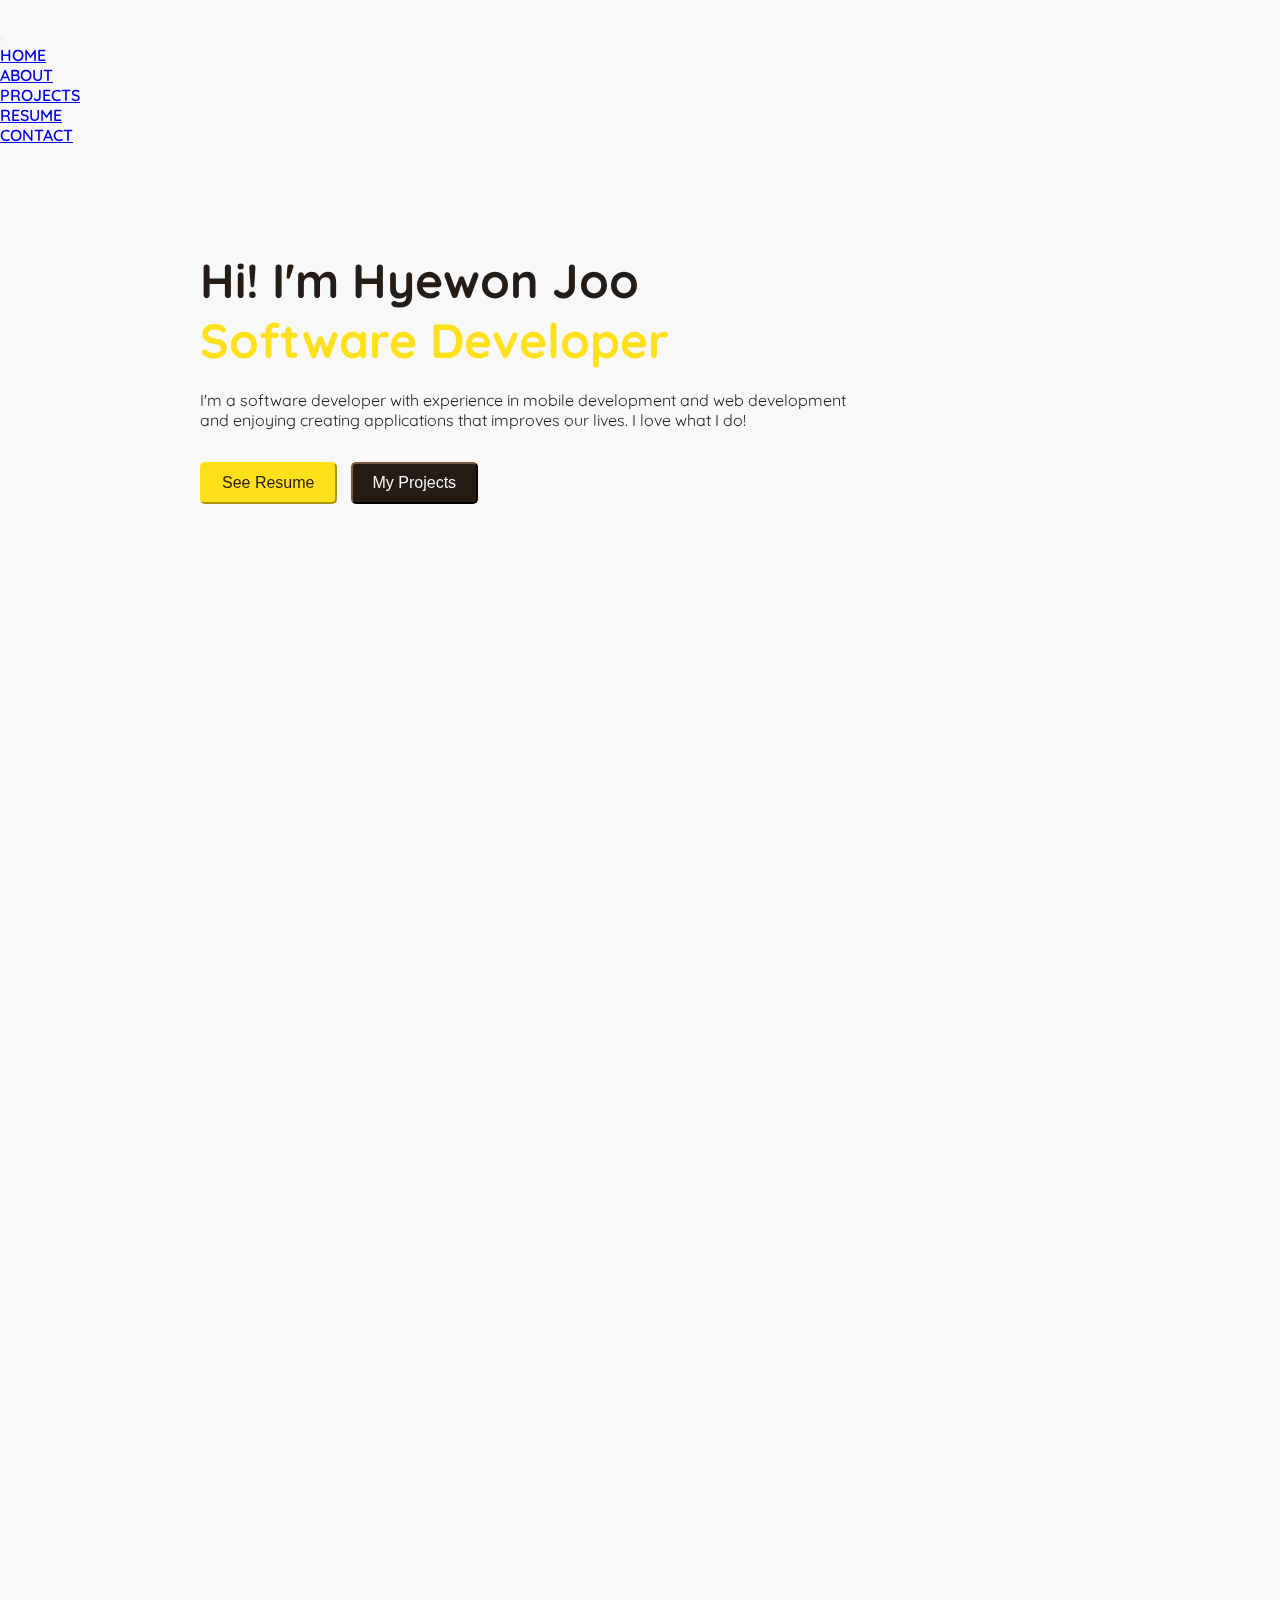
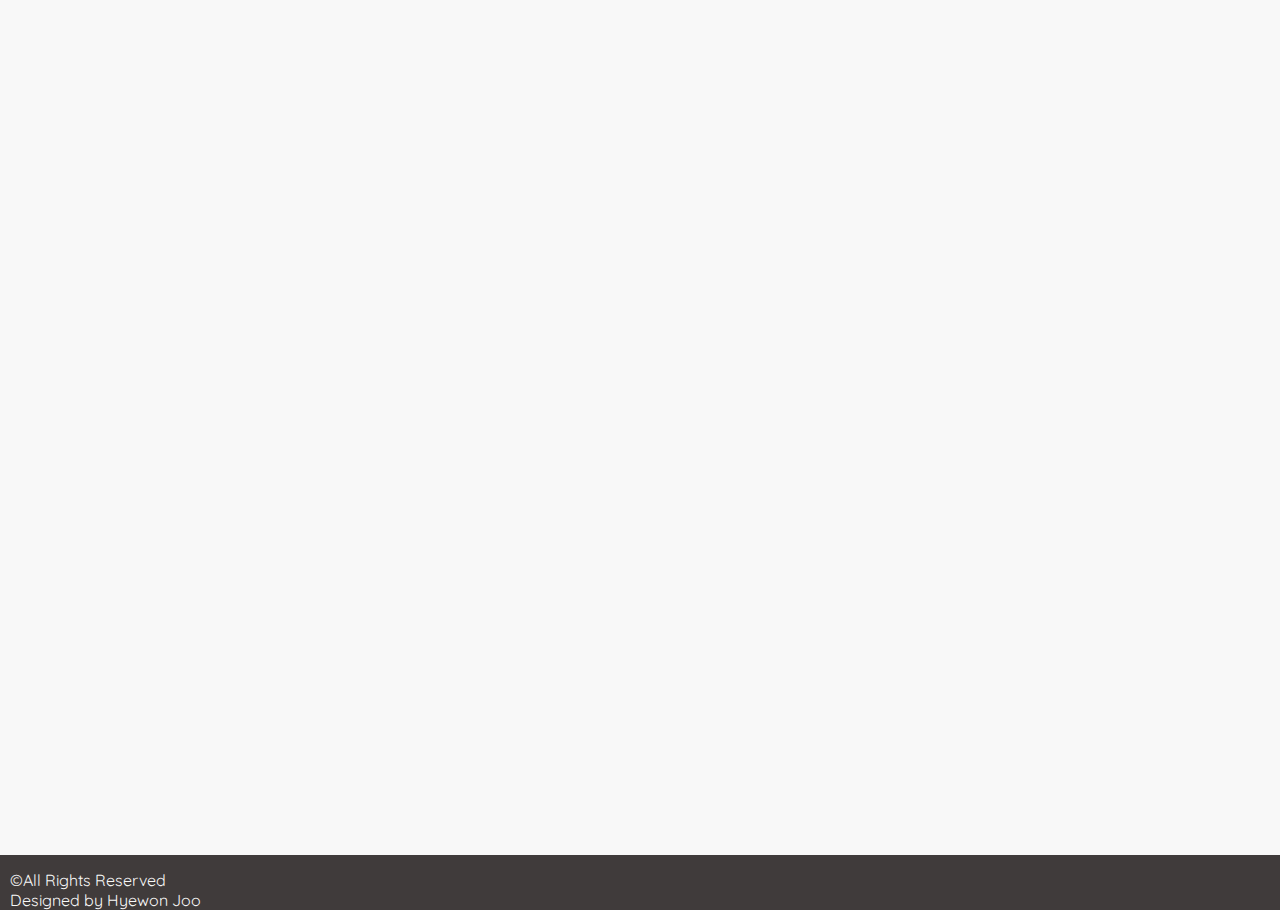
==== commit 9021efc5: "update" ====
--- a/index.html
+++ b/index.html
@@ -7,6 +7,7 @@
         <link rel="stylesheet" href="https://stackpath.bootstrapcdn.com/bootstrap/4.5.0/css/bootstrap.min.css" integrity="sha384-9aIt2nRpC12Uk9gS9baDl411NQApFmC26EwAOH8WgZl5MYYxFfc+NcPb1dKGj7Sk" crossorigin="anonymous">
         <script src="https://stackpath.bootstrapcdn.com/bootstrap/4.5.0/js/bootstrap.min.js" integrity="sha384-OgVRvuATP1z7JjHLkuOU7Xw704+h835Lr+6QL9UvYjZE3Ipu6Tp75j7Bh/kR0JKI" crossorigin="anonymous"></script>
         <link href="https://fonts.googleapis.com/css2?family=Open+Sans:wght@700&display=swap" rel="stylesheet">
+        <link href="https://fonts.googleapis.com/css?family=Quicksand:300,500" rel="stylesheet">
         <link rel="stylesheet" href="./style.css" />
         <link rel="stylesheet" href="https://unpkg.com/aos@next/dist/aos.css" />
         <link rel="stylesheet"
@@ -17,7 +18,7 @@
     <body>
         <section id="header">
             <div class="container-fluid">
-                <nav class="navbar navbar-expand-lg navbar-dark bg-dark fixed-top ">
+                <nav class="navbar navbar-expand-lg navbar-light bg-light fixed-top ">
                     <div class="container">
                         <a href="#" class="navbar-brand"></a>
                         <button class="navbar-toggler" type="button" data-toggle="collapse" data-target="#navbarSupportedContent" aria-controls="navbarSupportedContent" aria-expanded="false" aria-label="Toggle navigation">
@@ -46,22 +47,23 @@
                     
                     <div class="leftAlignment"  data-aos="fade-up" data-aos-easing="ease-out-cubic" data-aos-duration="3000">
                   
-                    
-                    <h1>Hailey Joo,</h1>
-                
-                    <h3>Software Developer</h3>
+                  <h1>Hi! I'm Hyewon Joo</h1>
+                 
+                   <h3>Software Developer</h3>
                   
-                    <p id="smallFont">I am a software developer with experience
-                        in web development and mobile development<br>
+                    <p id="smallFont">I'm a software developer with experience
+                        in mobile development and web development<br>
                         and enjoying creating applications that improves our lives. I love what I do!</p>
-                  
+
                         <button type="button" class="btn btn-success" id="btnResume" onclick="window.open('pdf/Hyewon(Hailey)Joo-Resume.pdf','_blank')">See Resume</button>
                     <button type="button" class="btn btn-success" id="btnProject" onclick="window.location='#projects-page'">My Projects</button>
-                </div>
-                </div>
-             
-
-        </div>
+                    
+                </div>
+           
+                </div>
+
+        </div>
+       
     </section>
     
     <section class="about" id="about-page" >
@@ -70,26 +72,22 @@
                     <div class="col-md-6">
                         <h2 class="heading" id="subject-text" data-aos="fade-in"><mark class="num">01. </mark>About Me</h2>
                         <p class="heading" id="about-description" data-aos="fade-in">
-                            I am a fresh graduate of Computer and Information Systems from Douglas College 
+                            I'm a graduate of Computer and Information Systems from Douglas College 
                             who enjoys creating applications that enhance our daily lives.
-                            I am passionate about learning new things that keep me motivated.
-                            <br/> <br/>
-                            Here's five adjectives that describe Me: <br/>
-                            
-                            &#9657; Detail-oriented <br/> &#9657; Dynamic <br/>
-                            &#9657; Flexible &#9; <br />&#9657; Fast <br />
-                            &#9657; Hard-working
+                            I am passionate about learning new things and improve my skills and being motivated all the time.
+                            <br><br>
+                            My former education taught me not only how to design and code but also what the leadership is
+                            through multiple team projects and how to build self-motivation in day to day life. I'm looking for a position that I can have the opportunity to grow and use my communication skills
+                            and technical skills so that I can contribute to the success of the team. 
                         </p>
                     </div>
-                    <div class="col-md-6 justify-content-center text-center" id="aboutIcon">
-                           <svg width="15em" height="15em" viewBox="0 0 16 16" class="bi bi-chat-quote-fill" fill="#282c34" xmlns="http://www.w3.org/2000/svg">
-                            <path fill-rule="evenodd" d="M16 8c0 3.866-3.582 7-8 7a9.06 9.06 0 0 1-2.347-.306c-.584.296-1.925.864-4.181 1.234-.2.032-.352-.176-.273-.362.354-.836.674-1.95.77-2.966C.744 11.37 0 9.76 0 8c0-3.866 3.582-7 8-7s8 3.134 8 7zM7.194 6.766c.087.124.163.26.227.401.428.948.393 2.377-.942 3.706a.446.446 0 0 1-.612.01.405.405 0 0 1-.011-.59c.419-.416.672-.831.809-1.22-.269.165-.588.26-.93.26C4.775 9.333 4 8.587 4 7.667 4 6.747 4.776 6 5.734 6c.271 0 .528.06.756.166l.008.004c.169.07.327.182.469.324.085.083.161.174.227.272zM11 9.073c-.269.165-.588.26-.93.26-.958 0-1.735-.746-1.735-1.666 0-.92.777-1.667 1.734-1.667.271 0 .528.06.756.166l.008.004c.17.07.327.182.469.324.085.083.161.174.227.272.087.124.164.26.228.401.428.948.392 2.377-.942 3.706a.446.446 0 0 1-.613.01.405.405 0 0 1-.011-.59c.42-.416.672-.831.81-1.22z"/>
-                          </svg>
+                    <div class="col-md-6 justify-content-center text-center" id="aboutIcon" data-aos="fade-in">
+                           <img src="img/hailey_profile2.png">
                     </div>
                 </div>
                 <div class="row" >
-                <div class="col-md-5" id= "aboutImage">
-                    <img src="img/languages.png" />
+                <div class="col-md-5" id= "aboutImage" data-aos="fade-in">
+                    <img src="img/hailey_profile3.png" />
                 </div>
                     <div class="col-md-6">
                         <h2 class="heading" id="subject-text" data-aos="fade-in"><mark class="num">02. </mark>What are my strengths?</h2>
@@ -100,33 +98,99 @@
                             <br/> <br/>
                            
                         </p>
-                        <div class="row text-center" >
+                        <div class="row text-center justify-content-center" >
                             
-                            <div class="col-md-6">
+                            <div class="col-md-4">
                                 <div class="aboutMe" data-aos="fade-up">
                                   
-                                    <svg class="bi bi-phone" width="2.5em" height="2.5em" viewBox="0 0 16 16" fill="#f8b133" xmlns="http://www.w3.org/2000/svg">
+                                    <svg class="bi bi-phone" width="2.5em" height="2.5em" viewBox="0 0 16 16" fill="#f8f8f8" xmlns="http://www.w3.org/2000/svg">
                                         <path fill-rule="evenodd" d="M11 1H5a1 1 0 0 0-1 1v12a1 1 0 0 0 1 1h6a1 1 0 0 0 1-1V2a1 1 0 0 0-1-1zM5 0a2 2 0 0 0-2 2v12a2 2 0 0 0 2 2h6a2 2 0 0 0 2-2V2a2 2 0 0 0-2-2H5z"/>
                                         <path fill-rule="evenodd" d="M8 14a1 1 0 1 0 0-2 1 1 0 0 0 0 2z"/>
                                       </svg>
                                    <h3>Mobile Development</h3>
                                 </div>
                             </div>
-                            <div class="col-md-6">
+                            <div class="col-md-4">
                                 <div class="aboutMe" data-aos="fade-up">
-                                    <svg class="bi bi-laptop" width="2.5em" height="2.5em" viewBox="0 0 16 16" fill="#f8b133" xmlns="http://www.w3.org/2000/svg">
+                                    <svg class="bi bi-laptop" width="2.5em" height="2.5em" viewBox="0 0 16 16" fill="#f8f8f8"  xmlns="http://www.w3.org/2000/svg">
                                         <path fill-rule="evenodd" d="M13.5 3h-11a.5.5 0 0 0-.5.5V11h12V3.5a.5.5 0 0 0-.5-.5zm-11-1A1.5 1.5 0 0 0 1 3.5V12h14V3.5A1.5 1.5 0 0 0 13.5 2h-11z"/>
                                         <path d="M0 12h16v.5a1.5 1.5 0 0 1-1.5 1.5h-13A1.5 1.5 0 0 1 0 12.5V12z"/>
                                       </svg>
                                    <h3>Web Development</h3>
                                 </div>
                             </div>
+                            <div class="col-md-4">
+                                <div class="aboutMe" data-aos="fade-up">
+                                    <svg width="2.5em" height="2.5em" viewBox="0 0 16 16" class="bi bi-app-indicator" fill="#f8f8f8" xmlns="http://www.w3.org/2000/svg">
+                                        <path fill-rule="evenodd" d="M5.5 2A3.5 3.5 0 0 0 2 5.5v5A3.5 3.5 0 0 0 5.5 14h5a3.5 3.5 0 0 0 3.5-3.5V8a.5.5 0 0 1 1 0v2.5a4.5 4.5 0 0 1-4.5 4.5h-5A4.5 4.5 0 0 1 1 10.5v-5A4.5 4.5 0 0 1 5.5 1H8a.5.5 0 0 1 0 1H5.5z"/>
+                                        <path d="M16 3a3 3 0 1 1-6 0 3 3 0 0 1 6 0z"/>
+                                      </svg>
+                                   <h3>UI/UX Design</h3>
+                                </div>
+                            </div>
                         </div>
                     </div>
                     
                 </div>
-                
+                <div class="narrow2">
+                <div class="row " data-aos="fade-up">
+                    <div class="col-6">
+                    <p>HTML</p>
+                    <div class="mySkill">
+                      <div class="skills html"></div>
+                    </div>
+                    
+                    <p>CSS</p>
+                    <div class="mySkill">
+                      <div class="skills css"></div>
+                    </div>
+                    
+                    <p>JavaScript</p>
+                    <div class="mySkill">
+                      <div class="skills js"></div>
+                    </div>
+                    
+                    <p>React</p>
+                    <div class="mySkill">
+                      <div class="skills react"></div>
+                    </div>
+                    <p>Photoshop</p>
+                    <div class="mySkill">
+                      <div class="skills photoshop"></div>
+                    </div>
+
+                     </div>
+                     <div class="col-6">
+                        <p>C++ & C#</p>
+                        <div class="mySkill">
+                          <div class="skills c"></div>
+                        </div>
+                        
+                        <p>Java</p>
+                        <div class="mySkill">
+                          <div class="skills java"></div>
+                        </div>
+                        
+                        <p>PHP</p>
+                        <div class="mySkill">
+                          <div class="skills php"></div>
+                        </div>
+                        
+                        <p>Node.js</p>
+                        <div class="mySkill">
+                          <div class="skills node"></div>
+                        </div>
+                        <p>SQL</p>
+                    <div class="mySkill">
+                      <div class="skills sql"></div>
+                    </div>
+                         </div>
+                 </div>
+                </div>
+                <!--
                         <div class="container-skill" data-aos="fade-up">
+                             
+
                           <div class="row justify-content-center">
                             <div class="card" id="circle1">
                                 <div class="box">
@@ -243,7 +307,7 @@
                                 </div>
                             </div>
              
-
+-->
                         </div> 
                     </div>
                
@@ -253,97 +317,140 @@
     <section class="projects" id="projects-page" >
         <div class="projects-box" >
             <div class="row" >
-                <div class="col-12">
-                    <h2 class="heading" id="subject-text2" data-aos="fade-in"><mark class="num">03. </mark>Projects</h2>
+                <div class="col-12 text-center">
+                    <h2 class="heading" id="subject-text" data-aos="fade-in"><mark class="num">03. </mark>My projects</h2>
               </div>
           </div>
           <div class="col-12">
-            <h2 class="project-sub" data-aos="fade-in">a. Mobile Development</h2>
+            <div class="tab" data-aos="fade-in">
+                <button class="tablinks active" onclick="openProjects(event, 'all')">ALL</button>
+                <button class="tablinks" onclick="openProjects(event, 'mobile')">Mobile Development</button>
+                <button class="tablinks" onclick="openProjects(event, 'web')">Web Development</button>
+           
+              </div>
+              
+              <!-- Tab content -->
+              <div id="all" class="tabcontent" style=display:block>
+                <div class="row text-center" data-aos="fade-up" data-aos-easing="ease-out-cubic" data-aos-duration="2000">
+                    <div class="col-md-4">
+                        <div class="myWork" id="firstWork" onclick="location.href='project1.html';" > 
+                            <div class="overlay-text">
+                            </div>
+                        </div>
+                    </div>
+                   
+                    <div class="col-md-4">
+                        <div class="myWork" id="thirdWork" onclick="location.href='project3.html';" >
+                            <div class="overlay-text">
+                            </div>
+                        </div>
+                    </div>
+              
+               
+                    <div class="col-md-4">
+                        <div class="myWork" id="secondWork" onclick="location.href='project2.html';" > 
+                            <div class="overlay-text">
+                            </div>
+                        </div>
+                    </div>
+                    <div class="col-md-4">
+                        <div class="myWork" id="fourthWork" onclick="window.open('http://hyeparis.dothome.co.kr/', '_blank');">
+                            <div class="overlay-text">
+                            </div>
+                        </div>
+                    </div>
+                </div>
+              </div>
+              <div id="mobile" class="tabcontent">
+                <div class="row text-center" data-aos="fade-up" data-aos-easing="ease-out-cubic" data-aos-duration="2000">
+                    <div class="col-md-6">
+                        <div class="myWork" id="firstWork" onclick="location.href='project1.html';" > 
+                            <div class="overlay-text">
+                            </div>
+                        </div>
+                    </div>
+                   
+                    <div class="col-md-6">
+                        <div class="myWork" id="thirdWork" onclick="location.href='project3.html';" >
+                            <div class="overlay-text">
+                            </div>
+                        </div>
+                    </div>
+                </div>
+              </div>
+              
+              <div id="web" class="tabcontent">
+                <div class="row text-center" data-aos="fade-up" data-aos-easing="ease-out-cubic" data-aos-duration="2000">
+                    <div class="col-md-6">
+                        <div class="myWork" id="secondWork" onclick="location.href='project2.html';" > 
+                            <div class="overlay-text">
+                            </div>
+                        </div>
+                    </div>
+                    <div class="col-md-6">
+                        <div class="myWork" id="fourthWork" onclick="window.open('http://hyeparis.dothome.co.kr/', '_blank');">
+                            <div class="overlay-text">
+                            </div>
+                        </div>
+                    </div>
+                </div>
+              </div>
       </div>
       
-            <div class="row text-center" data-aos="fade-up" data-aos-easing="ease-out-cubic" data-aos-duration="2000">
-                <div class="col-md-6">
-                    <div class="myWork" id="firstWork" onclick="location.href='project1.html';" > 
-                        <div class="overlay-text">
-                        </div>
-                    </div>
-                </div>
-               
-                <div class="col-md-6">
-                    <div class="myWork" id="thirdWork" onclick="location.href='project3.html';" >
-                        <div class="overlay-text">
-                        </div>
-                    </div>
-                </div>
-            </div>
-            <div class="col-12">
-                <h2 class="project-sub" data-aos="fade-in">b. Web Development</h2>
-          </div>
-            <div class="row text-center" data-aos="fade-up" data-aos-easing="ease-out-cubic" data-aos-duration="2000">
-                <div class="col-md-6">
-                    <div class="myWork" id="secondWork" onclick="location.href='project2.html';" > 
-                        <div class="overlay-text">
-                        </div>
-                    </div>
-                </div>
-                <div class="col-md-6">
-                    <div class="myWork" id="fourthWork" onclick="window.open('http://hyeparis.dothome.co.kr/', '_blank');">
-                        <div class="overlay-text">
-                        </div>
-                    </div>
-                </div>
-            </div>
+           
+            
+         
         </div>
   
 </section>
    <section class="contact" id="contact-page">
       <div class="contact-box">
         <div class="row">
-            <div class="col-md-12">
-                <h2 class="heading" id="subject-text3" data-aos="fade-in"><mark class="num2">04. </mark>Contact Me</h2>
-          </div>
-          <div class="col-md-8 text-left"  data-aos="fade-in">
-       
-          <p>I am looking forward to new opportunities that is right for me.<br>
-              Please get in touch with me if you have any request or questions about me. </p>
-              
-              
-      </div>
-          
-      </div>
-
-
-
-      <div class="row text-center justify-content-center" >
+            <div class="col-md-6">
+                <h2 class="heading" id="subject-text" data-aos="fade-in"><mark class="num">04. </mark>Contact Me</h2>
+                <p class="heading" id="about-description" data-aos="fade-in">
+                    I'm looking for an opportunity where I can utilize my skills in order to contribute to the team in a positive way.
+                    Please feel free to get in touch with me if you have any request or questions about me.
+                </p>
+            </div>
+                
                             
-        <div class="col-md-4">
+        <div class="col-md-2">
             <div class="contactMe" data-aos="fade-up">
                 <div class="contact-icon" id="icon-call">
-                <svg width="2em" height="2em" viewBox="0 0 16 16" class="bi bi-telephone-fill" fill="white" xmlns="http://www.w3.org/2000/svg">
+                <svg width="2em" height="2em" viewBox="0 0 16 16" class="bi bi-telephone-fill" fill="#403B3B" xmlns="http://www.w3.org/2000/svg">
                     <path fill-rule="evenodd" d="M2.267.98a1.636 1.636 0 0 1 2.448.152l1.681 2.162c.309.396.418.913.296 1.4l-.513 2.053a.636.636 0 0 0 .167.604L8.65 9.654a.636.636 0 0 0 .604.167l2.052-.513a1.636 1.636 0 0 1 1.401.296l2.162 1.681c.777.604.849 1.753.153 2.448l-.97.97c-.693.693-1.73.998-2.697.658a17.47 17.47 0 0 1-6.571-4.144A17.47 17.47 0 0 1 .639 4.646c-.34-.967-.035-2.004.658-2.698l.97-.969z"/>
-                  </svg>
+                 
+                </svg>
+                 
                   </div>
+                  
             </div>
         </div>
-        <div class="col-md-4">
+        <div class="col-md-2">
             <div class="contactMe" data-aos="fade-up">
                 <div class="contact-icon" id="icon-email">
-                <svg width="2em" height="2em" viewBox="0 0 16 16" class="bi bi-envelope-open-fill" fill="white" xmlns="http://www.w3.org/2000/svg">
+                <svg width="2em" height="2em" viewBox="0 0 16 16" class="bi bi-envelope-open-fill" fill="#403B3B" xmlns="http://www.w3.org/2000/svg">
                     <path d="M8.941.435a2 2 0 0 0-1.882 0l-6 3.2A2 2 0 0 0 0 5.4v.313l6.709 3.933L8 8.928l1.291.717L16 5.715V5.4a2 2 0 0 0-1.059-1.765l-6-3.2zM16 6.873l-5.693 3.337L16 13.372v-6.5zm-.059 7.611L8 10.072.059 14.484A2 2 0 0 0 2 16h12a2 2 0 0 0 1.941-1.516zM0 13.373l5.693-3.163L0 6.873v6.5z"/>
                   </svg>
              
             </div>
             </div>
         </div>
-        <div class="col-md-4">
+        <div class="col-md-2">
             <div class="contactMe" data-aos="fade-up">
                 <div class="contact-icon" id="icon-linkedin">
-                <i class="fa fa-linkedin-square" style="font-size:2em;color:	white"></i>
+                <i class="fa fa-linkedin-square" style="font-size:2em;color:	#403B3B"></i>
                </div>
                
             </div>
         </div>
-    </div>
+              
+      </div>
+          
+      </div>
+
+
     
       </div>
    </section>
@@ -374,7 +481,28 @@
         $('nav').toggleClass('scrolled', $(this).scrollTop() >200)
         });
 
-
+function openProjects(evt, project) {
+  // Declare all variables
+  var i, tabcontent, tablinks;
+
+  // Get all elements with class="tabcontent" and hide them
+  tabcontent = document.getElementsByClassName("tabcontent");
+  for (i = 0; i < tabcontent.length; i++) {
+   
+    tabcontent[i].style.display = "none";
+
+  }
+
+  // Get all elements with class="tablinks" and remove the class "active"
+  tablinks = document.getElementsByClassName("tablinks");
+  for (i = 0; i < tablinks.length; i++) {
+    tablinks[i].className = tablinks[i].className.replace(" active", "");
+  }
+
+  // Show the current tab, and add an "active" class to the button that opened the tab
+  document.getElementById(project).style.display = "block";
+  evt.currentTarget.className += " active";
+}
     </script>
 
     <footer class="text-center">
@@ -383,7 +511,7 @@
             <p>   &copy;All Rights Reserved </p>
         </div>
         <div class="col-6 text-right">
-            <p>  Designed by <mark class="footer-mark">Hailey Joo</mark> </p>
+            <p>  Designed by <mark class="footer-mark">Hyewon Joo</mark> </p>
                    
         </div>
     </div>
--- a/style.css
+++ b/style.css
@@ -11,11 +11,12 @@
     margin: 0;
 }
 body{
-    font-family: 'Open Sans', sans-serif;
+   
     height: 100%;
     width: 100%;
     margin: 0;
-  
+    font-family: 'Quicksand', sans-serif;
+   
 
 }
 
@@ -81,7 +82,7 @@
     background: url(img/sky-image.jpg);
     background-size: 100% 100%;
 */
-    background:#21252b;
+    background:#f8f8f8;
     width: 100%;
     margin: 0 auto; 
     overflow: hidden;
@@ -96,6 +97,7 @@
     padding:0;
 
 }
+
 
 .mainVideo{
     object-fit: cover;
@@ -111,8 +113,18 @@
 }
 
 .leftAlignment{
-    padding:200px 150px 0 150px;
-    
+    padding:250px 200px 0 200px;
+    
+}
+
+
+.mainCircle{
+    background-color: 	#FFE01B;
+    height:150px;
+    width: 150px;
+    border-radius: 50%;
+  
+    position: relative;
 }
 
 .main h1{
@@ -121,9 +133,11 @@
     font-size: 3em;
     font-weight: bold;
     bottom: 0;
-    color: 	#f6f7f8;
+    color: 	#241C15;
+    
  
 }
+
 #smallFont{
     font-size: 1rem;
 }
@@ -131,26 +145,26 @@
     margin: 0;
     padding: 0;
     font-size: 1.1em;
-    color:	#f6f7f8;
+    color:	#FFE01B;
 }
 .main h3{
     margin: 0;
     margin-bottom:20px;
     padding: 0;
     font-size: 3em;
-    color:	#f6f7f8;
+    color:	#FFE01B;
 }
 
 .main p{
     margin:0;
     padding: 0;
     font-size: 1em;
-    color:	#f6f7f8;
+    color:	#241C15;
 }
 mark.num{
     display: inline-block;
     line-height: 0em;
-   color:#f8b133;
+   color:#FFE01B;
     padding-bottom: 0.5em;
     background-color: transparent;
     font-size: 0.5em;
@@ -166,36 +180,36 @@
 .main #btnResume{
     margin-top: 2em;
     margin-right: 10px;
-    border-color: #f6f7f8;
-    border-radius: 10px;
-    color:  #f6f7f8;
+    border-color: #FFE01B;
+    border-radius: 5px;
+    color:  #241C15;
     margin-bottom: 10em;
     padding: 10px 20px;
     font-size:1em;
-    background-color:transparent;
+    background-color:#FFE01B;
 }
 .main #btnResume:hover{
-    border-color:  #f6f7f8;
-    color:  #282c34;
-    background-color: #f6f7f8;
+    border-color:  #ffca1b;
+    color: #f6f7f8;
+    background-color:  #ffca1b;
    
 }
 .main #btnProject{
     margin-top: 2em;
     
-    border-color: #f6f7f8;
-    border-radius: 10px;
-    color: #282c34;
+    border-color: #241C15;
+    border-radius: 5px;
+    color: #f6f7f8;
     margin-bottom: 10em;
     padding: 10px 20px;
     font-size:1em;
-    background-color:#f6f7f8;
+    background-color:#241C15;
 }
 .main #btnProject:hover{
  
-    border-color:#111214;
-    color:  #f6f7f8;
-    background-color: transparent;
+    border-color: #1d1611;
+    color:  #FFE01B;
+    background-color: #1d1611;
     
 }
 
@@ -212,7 +226,7 @@
 /*about me*/
 
 .about{
-    background-color: #21252b;
+    background-color: #f8f8f8;
     width: 100%;
     margin: 0 auto; 
     overflow: hidden;
@@ -221,10 +235,13 @@
 .narrow{
     width: 100%;
     margin: 0 auto;
-    padding: 200px 150px 150px 150px;
-    color:#f6f7f8;
-}
-
+    padding: 150px 150px 100px 150px;
+    color:#241C15;
+}
+.narrow2{
+    padding: 75px 50px 75px 50px;
+
+}
 .heading-underline2{
     width: 4rem;
     height: .5rem;
@@ -243,19 +260,26 @@
     padding: 100px;
     border-radius: 50px;
 }
+#aboutIcon{
+   
+}
 #aboutIcon svg{
     transition: 0.5s;
+    
 }
 #aboutIcon svg:hover{
     transform: translateY(-10px);
 }
 .aboutMe {
-    background: rgb(49, 49, 49);
-    padding-top: 40px;
+  
+ 
     
 }
  .aboutMe svg{
     transition: 0.5s;
+    background-color: #FFE01B;
+    border-radius: 50%;
+    padding: 10px;
  }
 .aboutMe svg:hover{
     transform: translateY(-10px);
@@ -264,25 +288,53 @@
     margin-bottom: 150px;
 }
 .aboutMe p{
-    padding-bottom: 3rem;
+
     padding-left: 10px;
     padding-right: 10px;
-   
+
 }
 .aboutMe h3{
     padding: 30px;
     font-size: 1rem;
+    font-weight: bold;
 }
 #subject-text{
 
-    font-size: 2em;
+    font-size: 2.5em;
     padding-bottom: 30px;
- 
+    
 }
 #about-description{
 
     padding-bottom: 20px;
 }
+
+/* Container for skill bars */
+.mySkill {
+    width: 100%; /* Full width */
+    background-color: #ddd; /* Grey background */
+    margin-bottom: 10px;
+  }
+  
+  .skills {
+    text-align: right; /* Right-align text */
+    padding:3px;
+    color: white; /* White text color */
+    border-radius: 10px;
+    
+  }
+  
+  .html {width: 90%; background-color: #FFE01B;} 
+  .css {width: 80%; background-color: #FFE01B;} 
+  .js {width: 70%; background-color:#FFE01B;} 
+  .react {width: 60%; background-color: #FFE01B;} 
+  .photoshop {width: 60%; background-color: #FFE01B;} 
+  .c {width: 60%; background-color: #FFE01B;} 
+  .java {width: 85%; background-color:#FFE01B;} 
+  .php {width: 60%; background-color: #FFE01B;} 
+  .node {width: 70%; background-color: #FFE01B;} 
+  .sql {width: 80%; background-color: #FFE01B;} 
+
 /*circle skills*/
 .container-skill{
     display: flex;
@@ -297,7 +349,7 @@
 .container-skill .card{
     position: relative;
     width:175px;
-    background: #21252b;
+    background: transparent;
     display:flex;
     justify-content: center;
     align-items: center;
@@ -438,150 +490,7 @@
     font-weight: 700;
 
 }
-.bar{
-    background: #353b48;
-    display: block;
-    height: 20px;
-    border: 1px solid rgba(0,0,0,0.3);
-    border-radius: 3px;
-    overflow: hidden;
-    box-shadow: 0 0 10px #f8b133;
-    color:white;
-
-}
-.bar span{
-    height:20px;
-    float:left;
-    background: #f8b133;
-
-}
-.html{
-    width: 90%;
-    animation: html 2s;
-
-
-}
-.css{
-    width: 80%;
-    animation: css 2s;
-
-}
-.php{
-    width: 70%;
-    animation: php 2s;
-}
-.react{
-    width: 70%;
-    animation: react 2s;
-
-}
-.mongoDB{
-    width: 60%;
-    animation: mongoDB 2s;
-
-}
-.js{
-    width: 60%;
-    animation: js 2s;
-}
-.bootstrap{
-    width: 70%;
-    animation: bootstrap 2s;
-}
-.java{
-    width: 90%;
-    animation: java 2s;
-}
-.mysql{
-    width: 80%;
-    animation: mysql 2s;
-}
-.node{
-    width: 60%;
-    animation: node 2s;
-}
-
-@keyframes html{
-    0%{
-        width: 0%;
-    }
-    100%{
-        width: 90%;
-    }
-}
-
-@keyframes react{
-    0%{
-        width: 0%;
-    }
-    100%{
-        width: 70%;
-    }
-}
-@keyframes mongoDB{
-    0%{
-        width: 0%;
-    }
-    100%{
-        width: 60%;
-    }
-}
-@keyframes css{
-    0%{
-        width: 0%;
-    }
-    100%{
-        width: 80%;
-    }
-}
-@keyframes php{
-    0%{
-        width: 0%;
-    }
-    100%{
-        width: 70%;
-    }
-}
-@keyframes js{
-    0%{
-        width: 0%;
-    }
-    100%{
-        width: 60%;
-    }
-}
-@keyframes node{
-    0%{
-        width: 0%;
-    }
-    100%{
-        width: 60%;
-    }
-}
-@keyframes bootstrap{
-    0%{
-        width: 0%;
-    }
-    100%{
-        width: 70%;
-    }
-}
-@keyframes java{
-    0%{
-        width: 0%;
-    }
-    100%{
-        width: 90%;
-    }
-}
-@keyframes mysql{
-    0%{
-        width: 0%;
-    }
-    100%{
-        width: 80%;
-    }
-}
+
 .perc1{
     text-align: left;
 }
@@ -594,25 +503,61 @@
     overflow: hidden;
     width: 100%;
     margin: 0 auto; 
-
+    background-color: #f8f8f8;
     
 }
 .projects-box{
 
    
-
-    background: #21252b;
     width: 100%;
     margin: 0 auto;
-    padding: 100px 150px 150px 150px;
+    padding: 50px 150px 150px 150px;
     
 
 }
 #subject-text2{
-    color:#f6f7f8;
+  
     font-size: 2em;
     padding-bottom: 5rem;
 }
+/* Style the tab */
+.tab {
+    overflow: hidden;
+    justify-content: center;
+    text-align: center;
+    padding-top:40px;
+    padding-bottom:30px;
+  }
+  
+  /* Style the buttons that are used to open the tab content */
+  .tab button {
+    background-color: inherit;
+
+    border: none;
+    outline: none;
+    cursor: pointer;
+    padding: 14px 16px;
+    transition: 0.3s;
+  }
+  
+  /* Change background color of buttons on hover */
+  .tab button:hover {
+   background-color:#FFE01B;
+ 
+  }
+  
+  /* Create an active/current tablink class */
+  .tab button.active {
+   background-color: #FFE01B;
+  }
+  
+  /* Style the tab content */
+  .tabcontent {
+    display: none;
+    padding: 20px;
+  
+    border-top: none;
+  }
 .myWork {
     padding-top: 50px;
     min-height: 50vh;
@@ -620,6 +565,7 @@
     box-shadow: 5px 5px 15px #000;
     margin-bottom: 2rem;
     cursor: pointer;
+    border-radius: 10px;
     
 }
 .project-sub{
@@ -655,6 +601,7 @@
     top: 0;
     left: 0;
     transition: all 0.6s ease 0s;
+    border-radius: 10px;
 }
 .myWork .overlay-text:after{
     border-left: 1px solid rgba(255,255,255,0.9);
@@ -676,6 +623,7 @@
 }
 .myWork:hover{
     transform:translateY(-8px);
+    border-radius: 10px;
 }
 .myWork:hover .overlay-text{
     opacity: 1;
@@ -703,11 +651,11 @@
    justify-content: center;
    text-align: center;
    align-items: center;
-   margin-top:50px;
-    background-color: 	#282c34;
-    height: 100px;
-    border-radius:50%;
-    width: 100px;
+   margin-top:20px;
+   background-color: 	 #FFE01B;
+    height: 75px;
+    border-radius:20px;
+    width: 75px;
     cursor: pointer;
     transition: 0.5s;
 }
@@ -718,18 +666,14 @@
 }
 .contact-box{
 
-    background: 	#f8b133;
+    background: #f8f8f8;
     width: 100%;
     margin: 0 auto;
-    padding: 130px 150px 200px 150px;
+    padding: 50px 150px 300px 150px;
     color:	#282c34;
  
    
 
-}
-
-.contact-box p{
-    
 }
 
 
@@ -1086,16 +1030,16 @@
 /*footer*/
 footer{
     overflow: hidden;
-    background:#21252b;
+    background:#403B3B;
     padding: 15px 0 0px 0;
-    color:white;
+    color:#f8f8f8;
 }
 footer p{
     padding-left: 10px;
     padding-right: 10px;
 }
 mark.footer-mark{
-    color: #f8b133;
+    color: #f8f8f8;
     background: none;
 }
 .isVisible{
@@ -1139,14 +1083,17 @@
        font-size: 1.2em;
     }
     .main h1{
-        font-size: 3em;
+        font-size: 2.3em;
        
     }
-    .main p{
-        font-size: 1.2em;
+    .main h3{
+        font-size: 2.3em;
        
     }
-  
+    #smallFont{
+        font-size: 0.9rem;
+    }
+    
     .narrow{
         margin: 0 auto;
     }
@@ -1198,7 +1145,12 @@
         padding-left:30px;
         padding-right:30px;
     }
-   
+    .tab {
+      
+        padding: 10px 12px;
+        font-size:0.7em;
+       
+      }
     #project1-tool{
         padding: 30px 50px 30px 70px;
      
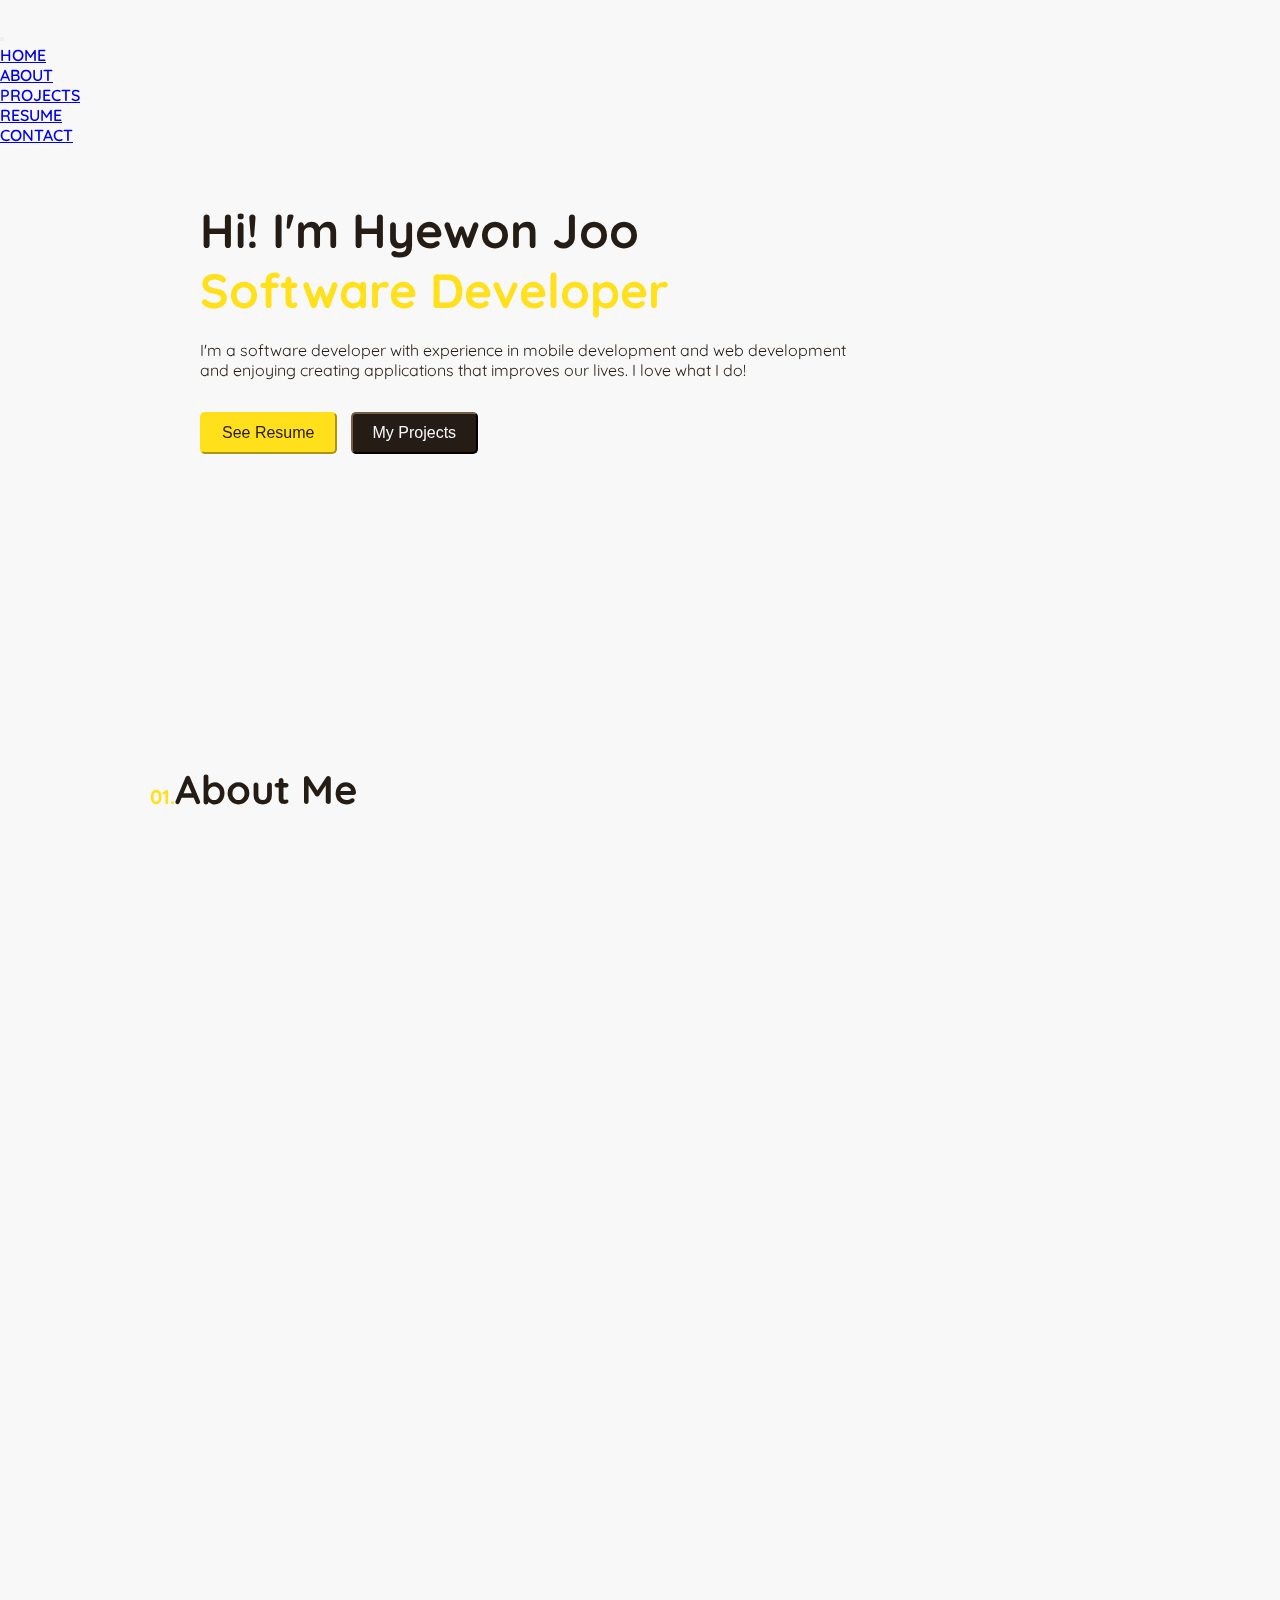
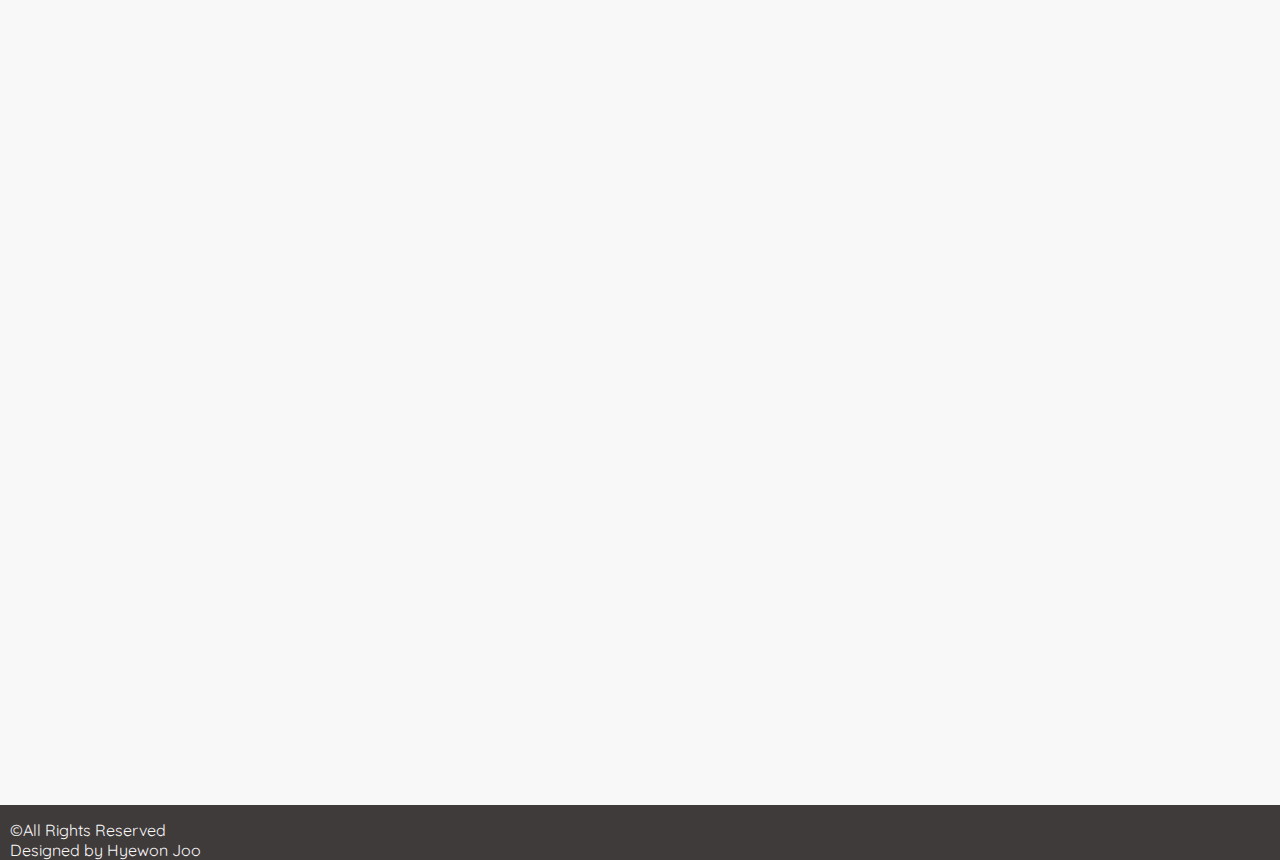
==== commit 563617e0: "update" ====
--- a/index.html
+++ b/index.html
@@ -332,35 +332,36 @@
               <!-- Tab content -->
               <div id="all" class="tabcontent" style=display:block>
                 <div class="row text-center" data-aos="fade-up" data-aos-easing="ease-out-cubic" data-aos-duration="2000">
-                    <div class="col-md-4">
+                    <div class="col-md-6">
                         <div class="myWork" id="firstWork" onclick="location.href='project1.html';" > 
                             <div class="overlay-text">
                             </div>
                         </div>
                     </div>
                    
-                    <div class="col-md-4">
+                    <div class="col-md-6">
                         <div class="myWork" id="thirdWork" onclick="location.href='project3.html';" >
                             <div class="overlay-text">
                             </div>
                         </div>
                     </div>
-              
-               
-                    <div class="col-md-4">
+                </div>
+                <div class="row text-center" data-aos="fade-up" data-aos-easing="ease-out-cubic" data-aos-duration="2000">
+                    <div class="col-md-6">
                         <div class="myWork" id="secondWork" onclick="location.href='project2.html';" > 
                             <div class="overlay-text">
                             </div>
                         </div>
                     </div>
-                    <div class="col-md-4">
+                    <div class="col-md-6">
                         <div class="myWork" id="fourthWork" onclick="window.open('http://hyeparis.dothome.co.kr/', '_blank');">
                             <div class="overlay-text">
                             </div>
                         </div>
                     </div>
-                </div>
-              </div>
+                    </div>
+                </div>
+             
               <div id="mobile" class="tabcontent">
                 <div class="row text-center" data-aos="fade-up" data-aos-easing="ease-out-cubic" data-aos-duration="2000">
                     <div class="col-md-6">
--- a/style.css
+++ b/style.css
@@ -113,7 +113,7 @@
 }
 
 .leftAlignment{
-    padding:250px 200px 0 200px;
+    padding:200px 200px 0 200px;
     
 }
 
@@ -260,9 +260,7 @@
     padding: 100px;
     border-radius: 50px;
 }
-#aboutIcon{
-   
-}
+
 #aboutIcon svg{
     transition: 0.5s;
     
@@ -270,11 +268,7 @@
 #aboutIcon svg:hover{
     transform: translateY(-10px);
 }
-.aboutMe {
-  
- 
-    
-}
+
  .aboutMe svg{
     transition: 0.5s;
     background-color: #FFE01B;
@@ -300,6 +294,12 @@
 }
 #subject-text{
 
+    font-size: 2.5em;
+    padding-bottom: 30px;
+    
+}
+#subject-text3{
+    padding-top:30px;
     font-size: 2.5em;
     padding-bottom: 30px;
     
@@ -508,17 +508,32 @@
 }
 .projects-box{
 
-   
     width: 100%;
     margin: 0 auto;
     padding: 50px 150px 150px 150px;
-    
-
+
+}
+.logoimage{
+    height:30vh;
+    width: auto;
+}
+.feature-detail{
+    padding-top:20px;
+    padding-bottom:20px;
+}
+.feature-title{
+    font-size:1.2em;
+    font-weight: bold;
+    padding-bottom:15px;
 }
 #subject-text2{
-  
+    
     font-size: 2em;
-    padding-bottom: 5rem;
+    padding-bottom: 2rem;
+    padding-top: 5rem;
+}
+.screenshot1{
+    max-height: 60vh;
 }
 /* Style the tab */
 .tab {
@@ -538,6 +553,7 @@
     cursor: pointer;
     padding: 14px 16px;
     transition: 0.3s;
+    border-radius: 10px;
   }
   
   /* Change background color of buttons on hover */
@@ -737,132 +753,39 @@
     overflow:hidden;
   
 }
-.project1-logo{
-    margin: 0 auto;
-    padding-left:150px;
-    float:left;
-}
-.project1-submain{
-    background: url(img/bae2.png);
-    background-size: auto 100%;
-    padding: 150px 150px 150px 150px;
-    width: 100%;
-    height:auto;
-  /* background: linear-gradient(to bottom, rgb(255, 218, 8), rgb(255, 246, 114));*/
-}
-.project1-title{
-    padding-top:50px;
-    color:rgb(255, 255, 255);
-    
-}
-#project1-about {
-  
-    margin:50px;
-    padding-bottom:50px;
-    padding-top:50px;
-    text-align: center;
-}
-.project1-des{
-  
-}
-#project1-tool{
-    padding: 0px 0px 50px 150px;
- 
-}
-#project1-tool-img1{
-    background: url(img/project1_logo.png);
-    background-size: 100% 100%;
-    padding: 100px 0px 100px 0px;
-}
-#project1-tool-img2{
-    background: url(img/project1_logo2.png);
-    background-size: 100% 100%;
-    padding: 100px 0px 100px 0px;
-}
-#project1-tool-img3{
-    background: url(img/project1_logo3.png);
-    background-size: 100% 100%;
-    padding: 100px 0px 100px 0px;
-}
-#project1-features{
-    padding: 0px 100px 50px 100px;
-
-}
-#features-icon{
-    color:rgb(34, 43, 73);
-    padding-top : 10px;
-}
-#features-icon2{
-    color:#f6f7f8;
-    padding-top : 10px;
-}
-.project1-screenshot{
-    width: 100%;
-    margin: 0 auto;
-    padding: 50px 100px 50px 100px;
-}
-
-.project1-screenshot h3{
-   
-    padding-top : 50px;
-    text-align: center;
-}
-#bae1{
-    
-    min-height: 70vh;
-    background: url(img/bae-1.jpg);
-    background-size: 100% 100%;
-}
-#bae2{
-  
-    min-height: 70vh;
-    background: url(img/bae-2.jpg);
-    background-size: 100% 100%;
-}
-#bae3{
-  
-    min-height: 70vh;
-    background: url(img/bae-3.jpg);
-   background-size: 100% 100%;
-}
-#bae4{
-   
-    min-height: 70vh;
-    background: url(img/bae-4.jpg);
-    background-size: 100% 100%;
-}
-#bae5{
-   
-    min-height: 70vh;
-    background: url(img/bae-5.jpg);
-    background-size: 100% 100%;
-}
-
-#bae6{
-   
-    min-height: 70vh;
-    background: url(img/bae-6.jpg);
-    background-size: 100% 100%;
-}
-
-#bae7{
-   
-    min-height: 70vh;
-    background: url(img/bae-7.jpg);
-    background-size: 100% 100%;
-}
-
-#bae8{
-   
-    min-height: 70vh;
-    background: url(img/bae-8.PNG);
-    background-size: 100% 100%;
-}
+
+.project-images{
+    border-radius: 15px;
+}
+
+
+
 #btnSeeCode {
     padding: 10px 50px 10px 50px;
     border-radius: 20px;
     margin-bottom: 50px;
     margin-top: 50px;
+    background-color: #FFE01B;
+    border-color: #FFE01B;
+    color:rgb(17, 16, 16);
+}
+#btnSeeCode:hover{
+    background-color: #FFE01B;
+    color:#F8f8f8;
+   
+}
+#btnSeeCode2 {
+    padding: 10px 50px 10px 50px;
+    border-radius: 20px;
+    margin-bottom: 50px;
+    margin-top: 50px;
+    background-color: #3627be;
+    border-color: #3627be;
+    color:#f8f8f8;
+}
+#btnSeeCode2:hover{
+    background-color: #3627be;
+    color:rgb(19, 17, 17);
    
 }
 /*project2*/
@@ -1120,20 +1043,11 @@
     .narrow{  
         padding: 50px 30px 50px 30px;
     }
-    .projects-box{
-        padding: 50px 30px 50px 30px;
-    }
-  
-    .project1-submain{
-    background: url(img/bae2.png);
-    background-size: 100% 100%;
-    padding: 100px 0 100px 0;
-    }
-    .project2-submain{
-        background: url(img/project2-logo2.png);
-        background-size: 100% 100%;
-        padding: 150px 0 150px 0;
-    }
+    .features{
+        justify-content: center;
+        text-align: center;
+    }
+   
     .initial{
         font-size:3rem;
        
@@ -1151,28 +1065,12 @@
         font-size:0.7em;
        
       }
-    #project1-tool{
-        padding: 30px 50px 30px 70px;
-     
-    }
-    #project2-tool{
-        padding: 0px 50px 50px 50px;
-    }
-   
-    #project1-about {
+   
+    #project2-about {
 
         margin:20px;
     }
-    #project2-about {
-
-        margin:20px;
-    }
-    #project1-features{
-        padding: 30px 50px 30px 50px;
-    }
-    .project1-screenshot{
-        padding: 30px 50px 30px 50px;
-    }
+  
     .project2Video{
         width: 300px;
         height: 200px;
@@ -1188,6 +1086,11 @@
     margin-bottom: 30px;
     margin-top: 30px;
     }
+    #btnSeeCode2 {
+        padding: 7px 30px 7px 30px;
+        margin-bottom: 30px;
+        margin-top: 30px;
+        }
     .heading-underline3{
         width:3rem;
         margin: 20px auto;
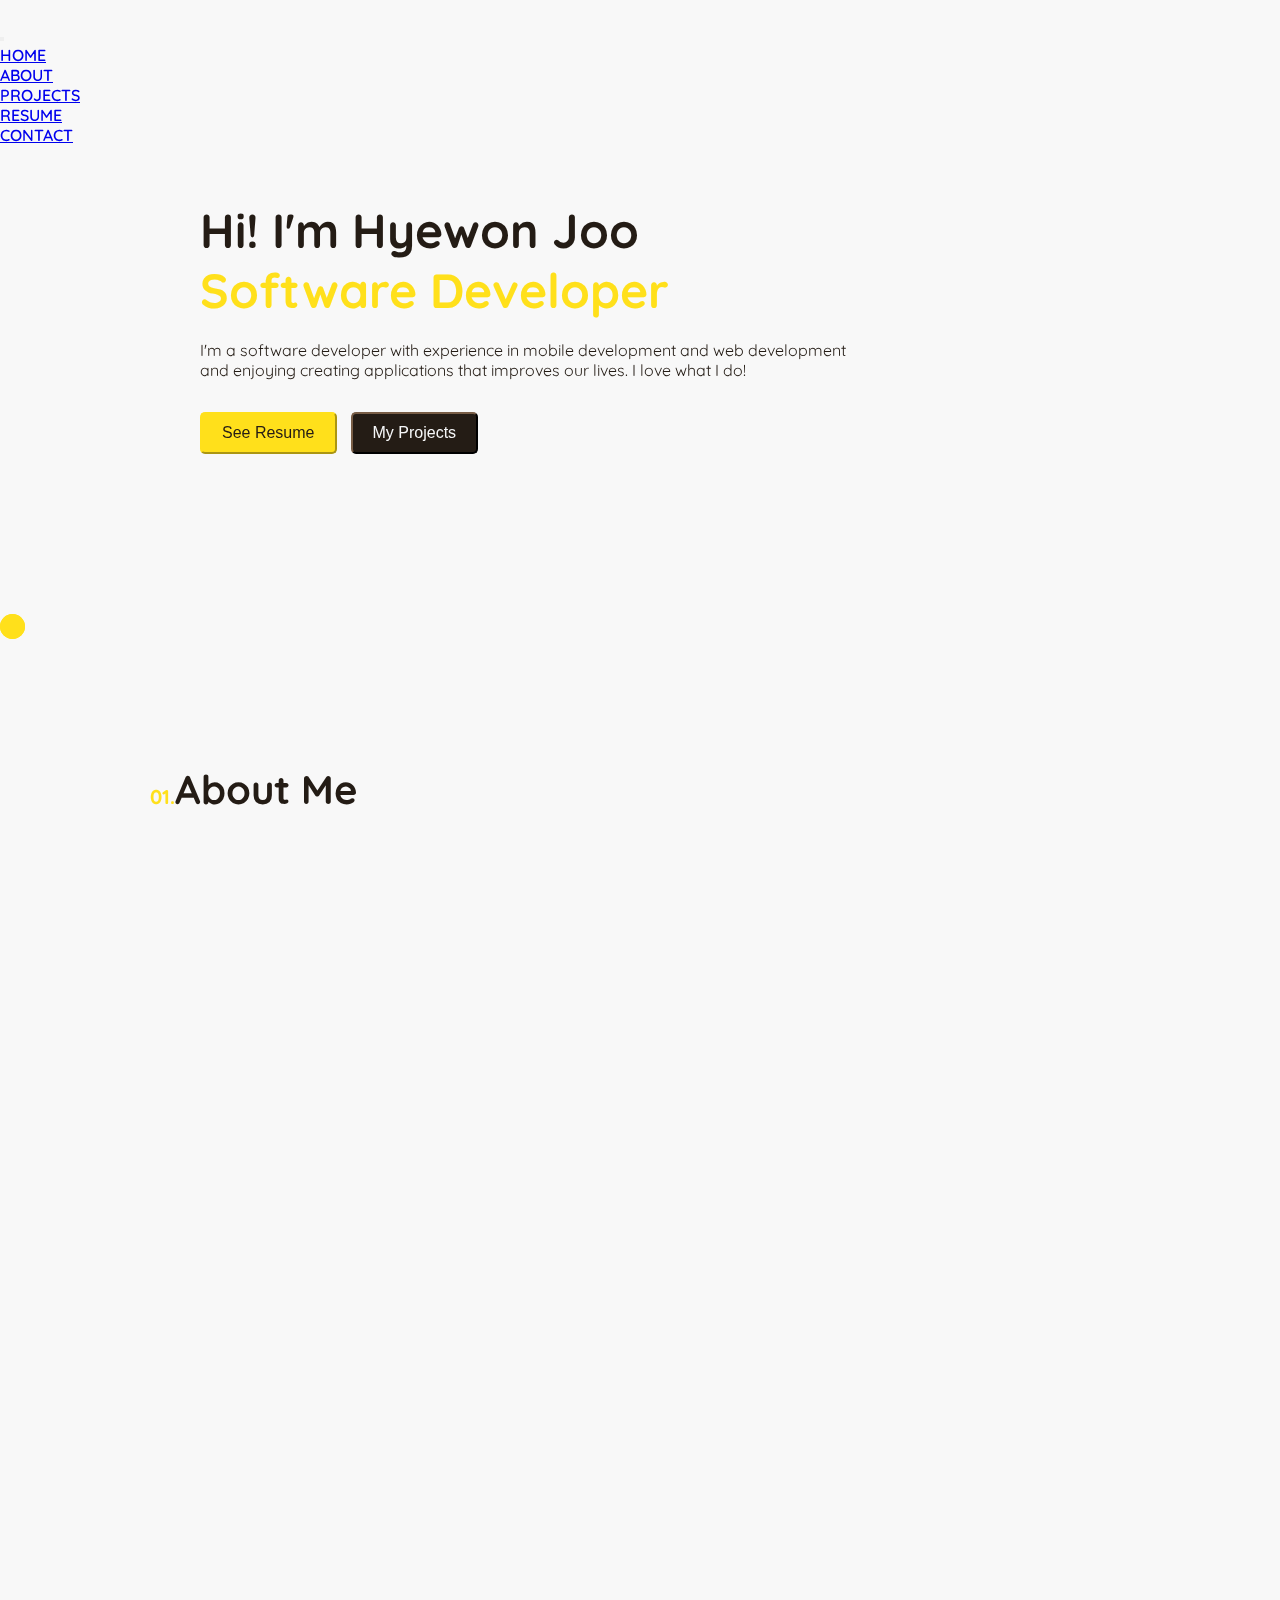
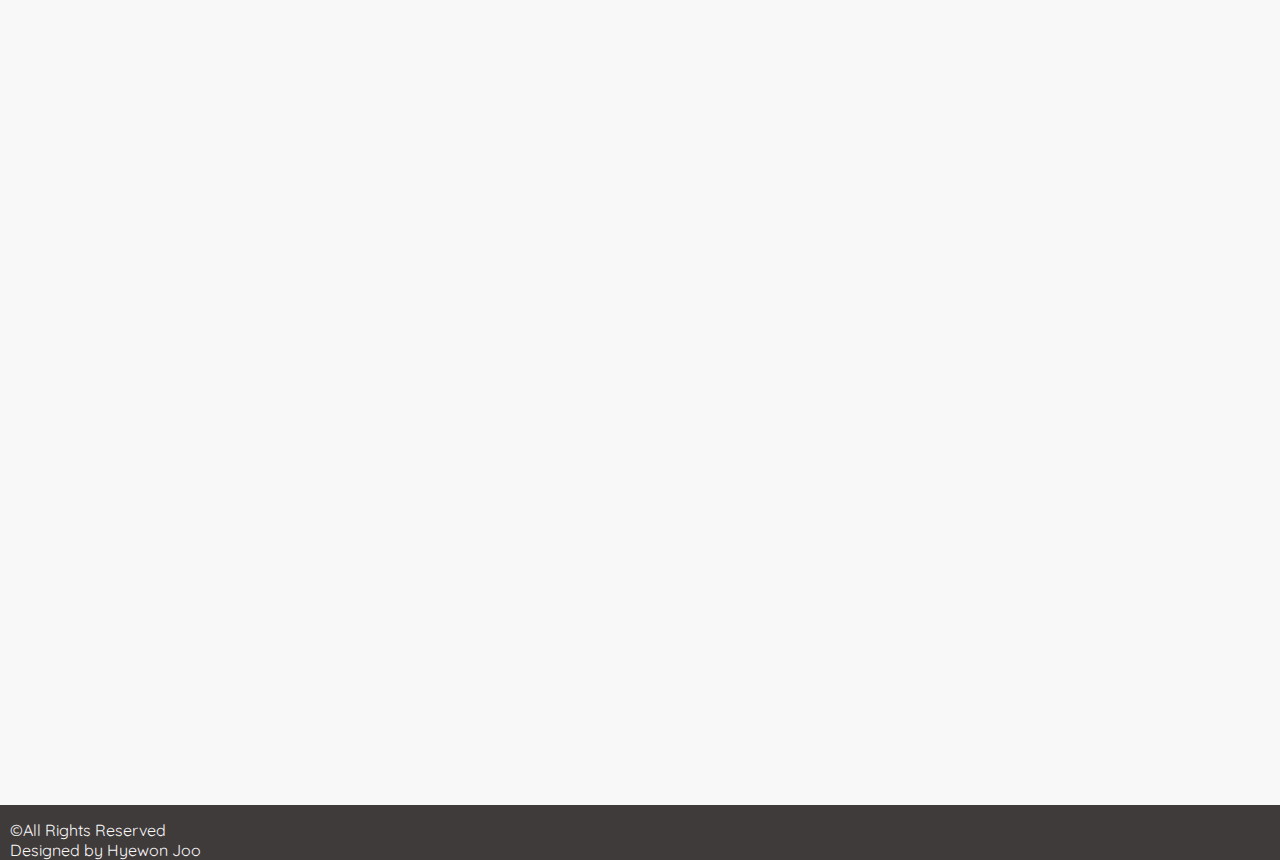
==== commit 4c0d2406: "update" ====
--- a/index.html
+++ b/index.html
@@ -9,6 +9,7 @@
         <link href="https://fonts.googleapis.com/css2?family=Open+Sans:wght@700&display=swap" rel="stylesheet">
         <link href="https://fonts.googleapis.com/css?family=Quicksand:300,500" rel="stylesheet">
         <link rel="stylesheet" href="./style.css" />
+        <script src="canvas.js" defer></script>
         <link rel="stylesheet" href="https://unpkg.com/aos@next/dist/aos.css" />
         <link rel="stylesheet"
         href="https://cdnjs.cloudflare.com/ajax/libs/animate.css/4.0.0/animate.min.css"/>
@@ -40,6 +41,7 @@
                 </nav>
             </div>
         </section>
+       
     <section class="main">
             <div class="row mainPage">
                      
@@ -65,7 +67,7 @@
         </div>
        
     </section>
-    
+    <div class="cursor"></div>
     <section class="about" id="about-page" >
                 <div class="narrow">
                     <div class="row" id="m-row" >
@@ -74,15 +76,15 @@
                         <p class="heading" id="about-description" data-aos="fade-in">
                             I'm a graduate of Computer and Information Systems from Douglas College 
                             who enjoys creating applications that enhance our daily lives.
-                            I am passionate about learning new things and improve my skills and being motivated all the time.
+                            I am passionate about learning new things and improving my skills and being motivated all the time.
                             <br><br>
                             My former education taught me not only how to design and code but also what the leadership is
-                            through multiple team projects and how to build self-motivation in day to day life. I'm looking for a position that I can have the opportunity to grow and use my communication skills
+                            through multiple team projects and how to build self-motivation in day to day life. I'm looking for a position that I can have an opportunity to grow and use my communication skills
                             and technical skills so that I can contribute to the success of the team. 
                         </p>
                     </div>
                     <div class="col-md-6 justify-content-center text-center" id="aboutIcon" data-aos="fade-in">
-                           <img src="img/hailey_profile2.png">
+                           <img src="img/hailey_profile2.png" >
                     </div>
                 </div>
                 <div class="row" >
@@ -187,127 +189,6 @@
                          </div>
                  </div>
                 </div>
-                <!--
-                        <div class="container-skill" data-aos="fade-up">
-                             
-
-                          <div class="row justify-content-center">
-                            <div class="card" id="circle1">
-                                <div class="box">
-                                    <div class="percent">
-                                        <svg class="circleSvg">
-                                            <circle cx="49" cy="49" r="49"></circle>
-                                            <circle cx="49" cy="49" r="49"></circle>
-                                        </svg>
-                                        <div class="number">
-                                            <h2>90<span>%</span></h2>
-                                        </div>
-                                    </div>
-                                    <h2 class="skill-text">HTML</h2>
-                                </div>
-                            </div>
-                            <div class="card" id="circle2">
-                                <div class="box">
-                                    <div class="percent">
-                                        <svg class="circleSvg">
-                                            <circle cx="49" cy="49" r="49"></circle>
-                                            <circle cx="49" cy="49" r="49"></circle>
-                                        </svg>
-                                        <div class="number">
-                                            <h2>80<span>%</span></h2>
-                                        </div>
-                                    </div>
-                                    <h2 class="skill-text">CSS</h2>
-                                </div>
-                            </div>
-                            <div class="card" id="circle3">
-                                <div class="box">
-                                    <div class="percent">
-                                        <svg class="circleSvg">
-                                            <circle cx="49" cy="49" r="49"></circle>
-                                            <circle cx="49" cy="49" r="49"></circle>
-                                        </svg>
-                                        <div class="number">
-                                            <h2>70<span>%</span></h2>
-                                        </div>
-                                    </div>
-                                    <h2 class="skill-text">JavaScript</h2>
-                                </div>
-                            </div>
-                            <div class="card" id="circle4">
-                                <div class="box">
-                                    <div class="percent">
-                                        <svg class="circleSvg">
-                                            <circle cx="49" cy="49" r="49"></circle>
-                                            <circle cx="49" cy="49" r="49"></circle>
-                                        </svg>
-                                        <div class="number">
-                                            <h2>60<span>%</span></h2>
-                                        </div>
-                                    </div>
-                                    <h2 class="skill-text">React</h2>
-                                </div>
-                            </div>
-                       
-                       
-                            <div class="card" id="circle5">
-                                <div class="box">
-                                    <div class="percent">
-                                        <svg class="circleSvg">
-                                            <circle cx="49" cy="49" r="49"></circle>
-                                            <circle cx="49" cy="49" r="49"></circle>
-                                        </svg>
-                                        <div class="number">
-                                            <h2>60<span>%</span></h2>
-                                        </div>
-                                    </div>
-                                    <h2 class="skill-text">C++ / C#</h2>
-                                </div>
-                            </div>
-                            <div class="card"  id="circle6">
-                                <div class="box">
-                                    <div class="percent">
-                                        <svg class="circleSvg">
-                                            <circle cx="49" cy="49" r="49"></circle>
-                                            <circle cx="49" cy="49" r="49"></circle>
-                                        </svg>
-                                        <div class="number">
-                                            <h2>85<span>%</span></h2>
-                                        </div>
-                                    </div>
-                                    <h2 class="skill-text">Java</h2>
-                                </div>
-                            </div>
-                            <div class="card" id="circle7">
-                                <div class="box">
-                                    <div class="percent">
-                                        <svg class="circleSvg" >
-                                            <circle cx="49" cy="49" r="49"></circle>
-                                            <circle cx="49" cy="49" r="49"></circle>
-                                        </svg>
-                                        <div class="number">
-                                            <h2>60<span>%</span></h2>
-                                        </div>
-                                    </div>
-                                    <h2 class="skill-text">PHP</h2>
-                                </div>
-                            </div>
-                            <div class="card" id="circle8">
-                                <div class="box">
-                                    <div class="percent">
-                                        <svg class="circleSvg" >
-                                            <circle cx="49" cy="49" r="49"></circle>
-                                            <circle cx="49" cy="49" r="49"></circle>
-                                        </svg>
-                                        <div class="number">
-                                            <h2>70<span>%</span></h2>
-                                        </div>
-                                    </div>
-                                    <h2 class="skill-text">Node.js</h2>
-                                </div>
-                            </div>
-             
--->
                         </div> 
                     </div>
                
@@ -455,7 +336,7 @@
     
       </div>
    </section>
-        
+  
     <script src="https://code.jquery.com/jquery-3.4.1.slim.min.js" integrity="sha384-J6qa4849blE2+poT4WnyKhv5vZF5SrPo0iEjwBvKU7imGFAV0wwj1yYfoRSJoZ+n" crossorigin="anonymous"></script>
    <script src="https://cdnjs.cloudflare.com/ajax/libs/jquery/3.5.1/jquery.min.js"></script>
     <script src="https://cdn.jsdelivr.net/npm/popper.js@1.16.0/dist/umd/popper.min.js" integrity="sha384-Q6E9RHvbIyZFJoft+2mJbHaEWldlvI9IOYy5n3zV9zzTtmI3UksdQRVvoxMfooAo" crossorigin="anonymous"></script>
@@ -476,6 +357,12 @@
          document.querySelector('#icon-linkedin').addEventListener('click', function(){
             window.location.href = "https://www.linkedin.com/in/hyewon-joo-124a41188/";
       });
+
+      const cursor = document.querySelector('.cursor');
+
+      document.addEventListener('mousemove', e=>{
+          cursor.setAttribute('style', 'top: ' + (e.pageY - 15) +'px; left: ' + (e.pageX - 15) + 'px;');
+      })
   </script>
   <script>
     $(window).scroll(function(){
--- a/style.css
+++ b/style.css
@@ -16,20 +16,39 @@
     width: 100%;
     margin: 0;
     font-family: 'Quicksand', sans-serif;
-   
-
-}
-
-@keyframes transitionIn{
+}
+.cursor{
+    width: 25px;
+    height: 25px;
+    background-color: #FFE01B;
+    border-radius: 50%;
+    position: absolute;
+    transition-duration : 2ms;
+    transition-timing-function: ease-out;
+    animation: cursorAnim .5s infinite alternate;
+    pointer-events: none;
+}
+
+.cursor::after{
+    content: '';
+    width: 25px;
+    height: 25px;
+    background-color: #FFE01B;
+    border-radius: 50%;
+   position: absolute;
+
+}
+
+
+@keyframes cursorAnim{
     from{
-        opacity: 0;
-        transform: translateX(0px);
+        transform: scale(1);
     }
     to{
-        opacity: 1;
-        transform: translateX(0);
-    }
-}
+        transform: scale(.7);
+    }
+}
+
 #header {
     position: absolute;
     z-index: 10;
@@ -187,6 +206,7 @@
     padding: 10px 20px;
     font-size:1em;
     background-color:#FFE01B;
+    
 }
 .main #btnResume:hover{
     border-color:  #ffca1b;
@@ -255,6 +275,7 @@
     text-align: center;
     justify-content: center;
 }
+
 .aboutProfile{
     background: #ffefd6;
     padding: 100px;
@@ -299,9 +320,8 @@
     
 }
 #subject-text3{
-    padding-top:30px;
     font-size: 2.5em;
-    padding-bottom: 30px;
+    padding-bottom: 10px;
     
 }
 #about-description{
@@ -521,6 +541,9 @@
     padding-top:20px;
     padding-bottom:20px;
 }
+.feature-des{
+    padding-bottom:5rem;
+}
 .feature-title{
     font-size:1.2em;
     font-weight: bold;
@@ -534,6 +557,9 @@
 }
 .screenshot1{
     max-height: 60vh;
+}
+.screenshot2{
+    max-height: 150vh;
 }
 /* Style the tab */
 .tab {
@@ -716,7 +742,7 @@
 }
 #subject-text3{
     font-size: 2em;
-    padding-bottom: 30px;
+    padding-bottom: 10px;
     color:	#282c34;
 }
 #btnSend{
@@ -767,11 +793,11 @@
     margin-top: 50px;
     background-color: #FFE01B;
     border-color: #FFE01B;
-    color:rgb(17, 16, 16);
+    color:black;
 }
 #btnSeeCode:hover{
     background-color: #FFE01B;
-    color:#F8f8f8;
+    color:#f8f8f8;
    
 }
 #btnSeeCode2 {
@@ -779,13 +805,13 @@
     border-radius: 20px;
     margin-bottom: 50px;
     margin-top: 50px;
-    background-color: #3627be;
-    border-color: #3627be;
+    background-color: #1a3386;
+    border-color: #1a3386;
     color:#f8f8f8;
 }
 #btnSeeCode2:hover{
-    background-color: #3627be;
-    color:rgb(19, 17, 17);
+    background-color: #1a3386;
+    color:rgb(0, 0, 0);
    
 }
 /*project2*/
@@ -873,83 +899,7 @@
     margin-bottom: 50px;
     
 }
-/* project 3 */
-.project3-submain{
-    background: url(img/buddyImage3.jpeg);
-    background-size: 100% 100%;
-    padding: 250px 0 250px 0;
-    width: 100%;
-    height:auto;
-  /* background: linear-gradient(to bottom, rgb(255, 218, 8), rgb(255, 246, 114));*/
-}
-#b1{
-   
-    min-height: 70vh;
-    background: url(img/buddies1.PNG);
-    background-size: 100% 100%;
-}
-#b2{
-   
-    min-height: 70vh;
-    background: url(img/buddies2.PNG);
-    background-size: 100% 100%;
-}
-#b3{
-   
-    min-height: 70vh;
-    background: url(img/buddies3.PNG);
-    background-size: 100% 100%;
-}
-#b4{
-   
-    min-height: 70vh;
-    background: url(img/buddies4.PNG);
-    background-size: 100% 100%;
-}
-#b5{
-   
-    min-height: 70vh;
-    background: url(img/buddies5.PNG);
-    background-size: 100% 100%;
-}
-#b6{
-   
-    min-height: 70vh;
-    background: url(img/buddies6.PNG);
-    background-size: 100% 100%;
-}
-#b7{
-   
-    min-height: 70vh;
-    background: url(img/buddies7.PNG);
-    background-size: 100% 100%;
-}
-#b9{
-   
-    min-height: 70vh;
-    background: url(img/buddies8.PNG);
-    background-size: 100% 100%;
-}
-#b10{
-    min-height: 70vh;
-    background: url(img/buddies9.PNG);
-    background-size: 100% 100%;
-}
-#b11{
-    min-height: 70vh;
-    background: url(img/buddies10.PNG);
-    background-size: 100% 100%;
-}
-#b12{
-    min-height: 70vh;
-    background: url(img/buddies11.PNG);
-    background-size: 100% 100%;
-}
-#b8{
-    min-height: 70vh;
-    background: url(img/buddies12.PNG);
-    background-size: 100% 100%;
-}
+
 /*footer*/
 footer{
     overflow: hidden;
@@ -1013,6 +963,9 @@
         font-size: 2.3em;
        
     }
+    #subject-text3{
+        padding-top:15px;
+    }
     #smallFont{
         font-size: 0.9rem;
     }
@@ -1042,6 +995,10 @@
     }
     .narrow{  
         padding: 50px 30px 50px 30px;
+    }
+    .projects-box{
+        padding: 50px 30px 50px 30px;
+    
     }
     .features{
         justify-content: center;
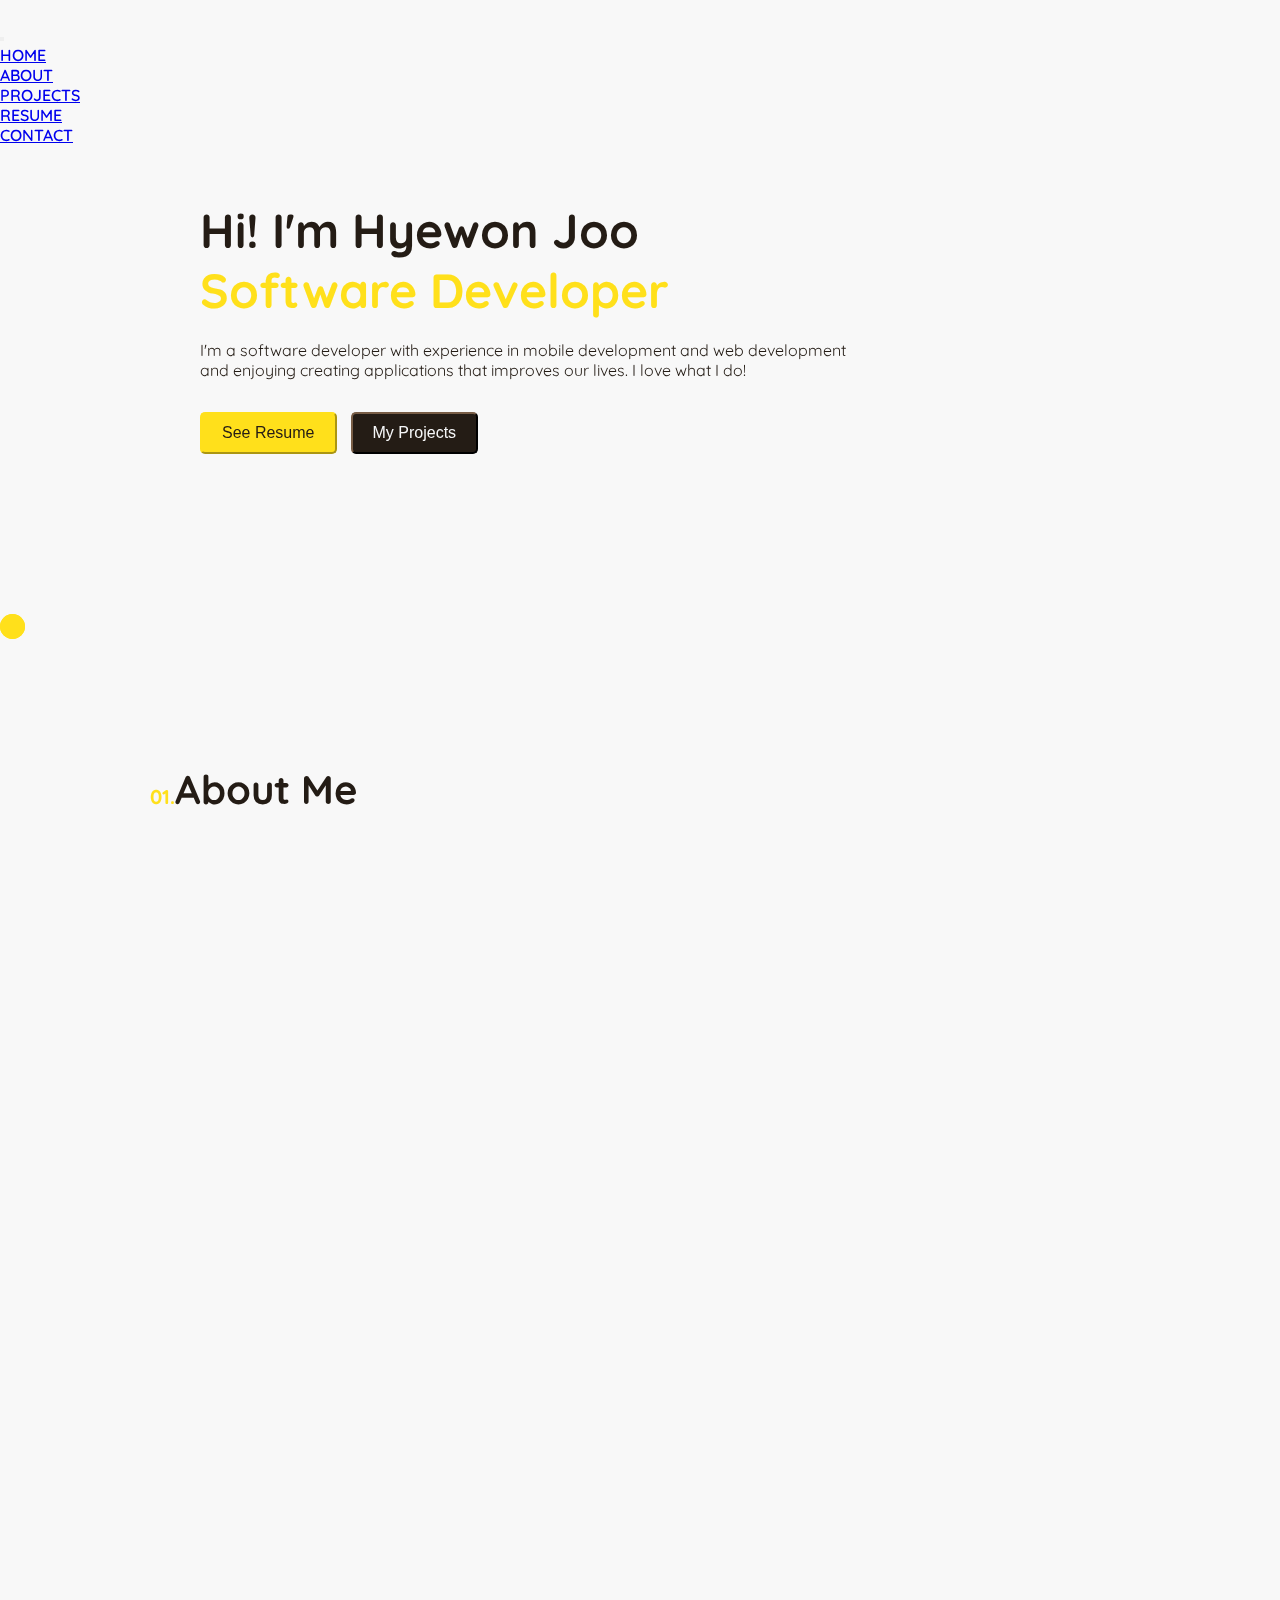
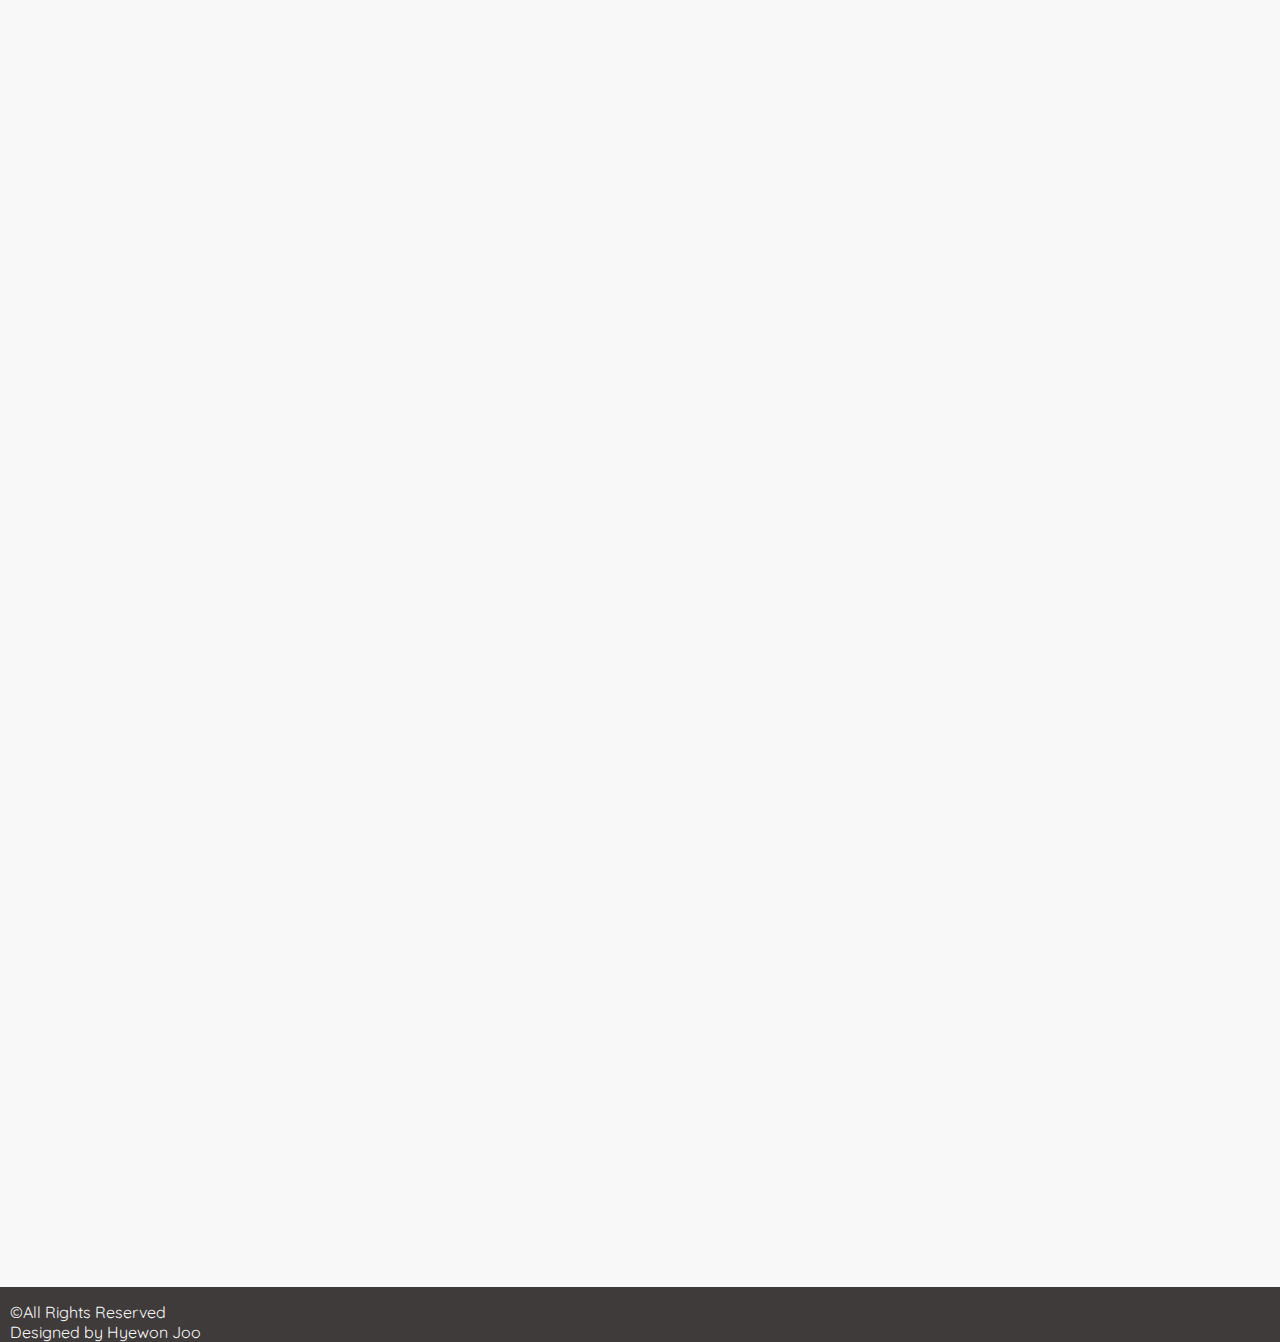
==== commit 6d2d6189: "update" ====
--- a/index.html
+++ b/index.html
@@ -213,34 +213,41 @@
               <!-- Tab content -->
               <div id="all" class="tabcontent" style=display:block>
                 <div class="row text-center" data-aos="fade-up" data-aos-easing="ease-out-cubic" data-aos-duration="2000">
-                    <div class="col-md-6">
+                    <div class="col-md-4">
                         <div class="myWork" id="firstWork" onclick="location.href='project1.html';" > 
                             <div class="overlay-text">
                             </div>
                         </div>
                     </div>
                    
-                    <div class="col-md-6">
+                    <div class="col-md-4">
                         <div class="myWork" id="thirdWork" onclick="location.href='project3.html';" >
                             <div class="overlay-text">
                             </div>
                         </div>
                     </div>
+                    <div class="col-md-4">
+                        <div class="myWork" id="secondWork" onclick="location.href='project2.html';" > 
+                            <div class="overlay-text">
+                            </div>
+                        </div>
+                    </div>
                 </div>
                 <div class="row text-center" data-aos="fade-up" data-aos-easing="ease-out-cubic" data-aos-duration="2000">
-                    <div class="col-md-6">
-                        <div class="myWork" id="secondWork" onclick="location.href='project2.html';" > 
-                            <div class="overlay-text">
-                            </div>
-                        </div>
-                    </div>
-                    <div class="col-md-6">
+                    <div class="col-md-4">
                         <div class="myWork" id="fourthWork" onclick="window.open('http://hyeparis.dothome.co.kr/', '_blank');">
                             <div class="overlay-text">
                             </div>
                         </div>
                     </div>
-                    </div>
+                    <div class="col-md-4">
+                        <div class="myWork" id="fithWork"onclick="window.open('https://www.ocktour.com/en/main/main.php', '_blank');" > 
+                            <div class="overlay-text">
+                            </div>
+                        </div>
+                    </div>
+                    </div>
+
                 </div>
              
               <div id="mobile" class="tabcontent">
@@ -263,18 +270,26 @@
               
               <div id="web" class="tabcontent">
                 <div class="row text-center" data-aos="fade-up" data-aos-easing="ease-out-cubic" data-aos-duration="2000">
-                    <div class="col-md-6">
+                    <div class="col-md-4">
                         <div class="myWork" id="secondWork" onclick="location.href='project2.html';" > 
                             <div class="overlay-text">
                             </div>
                         </div>
                     </div>
-                    <div class="col-md-6">
+                    <div class="col-md-4">
                         <div class="myWork" id="fourthWork" onclick="window.open('http://hyeparis.dothome.co.kr/', '_blank');">
                             <div class="overlay-text">
                             </div>
                         </div>
                     </div>
+
+                        <div class="col-md-4">
+                            <div class="myWork" id="fithWork"onclick="window.open('https://www.ocktour.com/en/main/main.php', '_blank');" > 
+                                <div class="overlay-text">
+                                </div>
+                            </div>
+                        </div>
+
                 </div>
               </div>
       </div>
--- a/style.css
+++ b/style.css
@@ -629,6 +629,10 @@
 }
 #fourthWork{
     background: url(img/simple-logo.jpg);
+    background-size: 100% 100%;
+}
+#fithWork{
+    background: url(img/img_ock.png);
     background-size: 100% 100%;
 }
 .myWork .overlay-text{
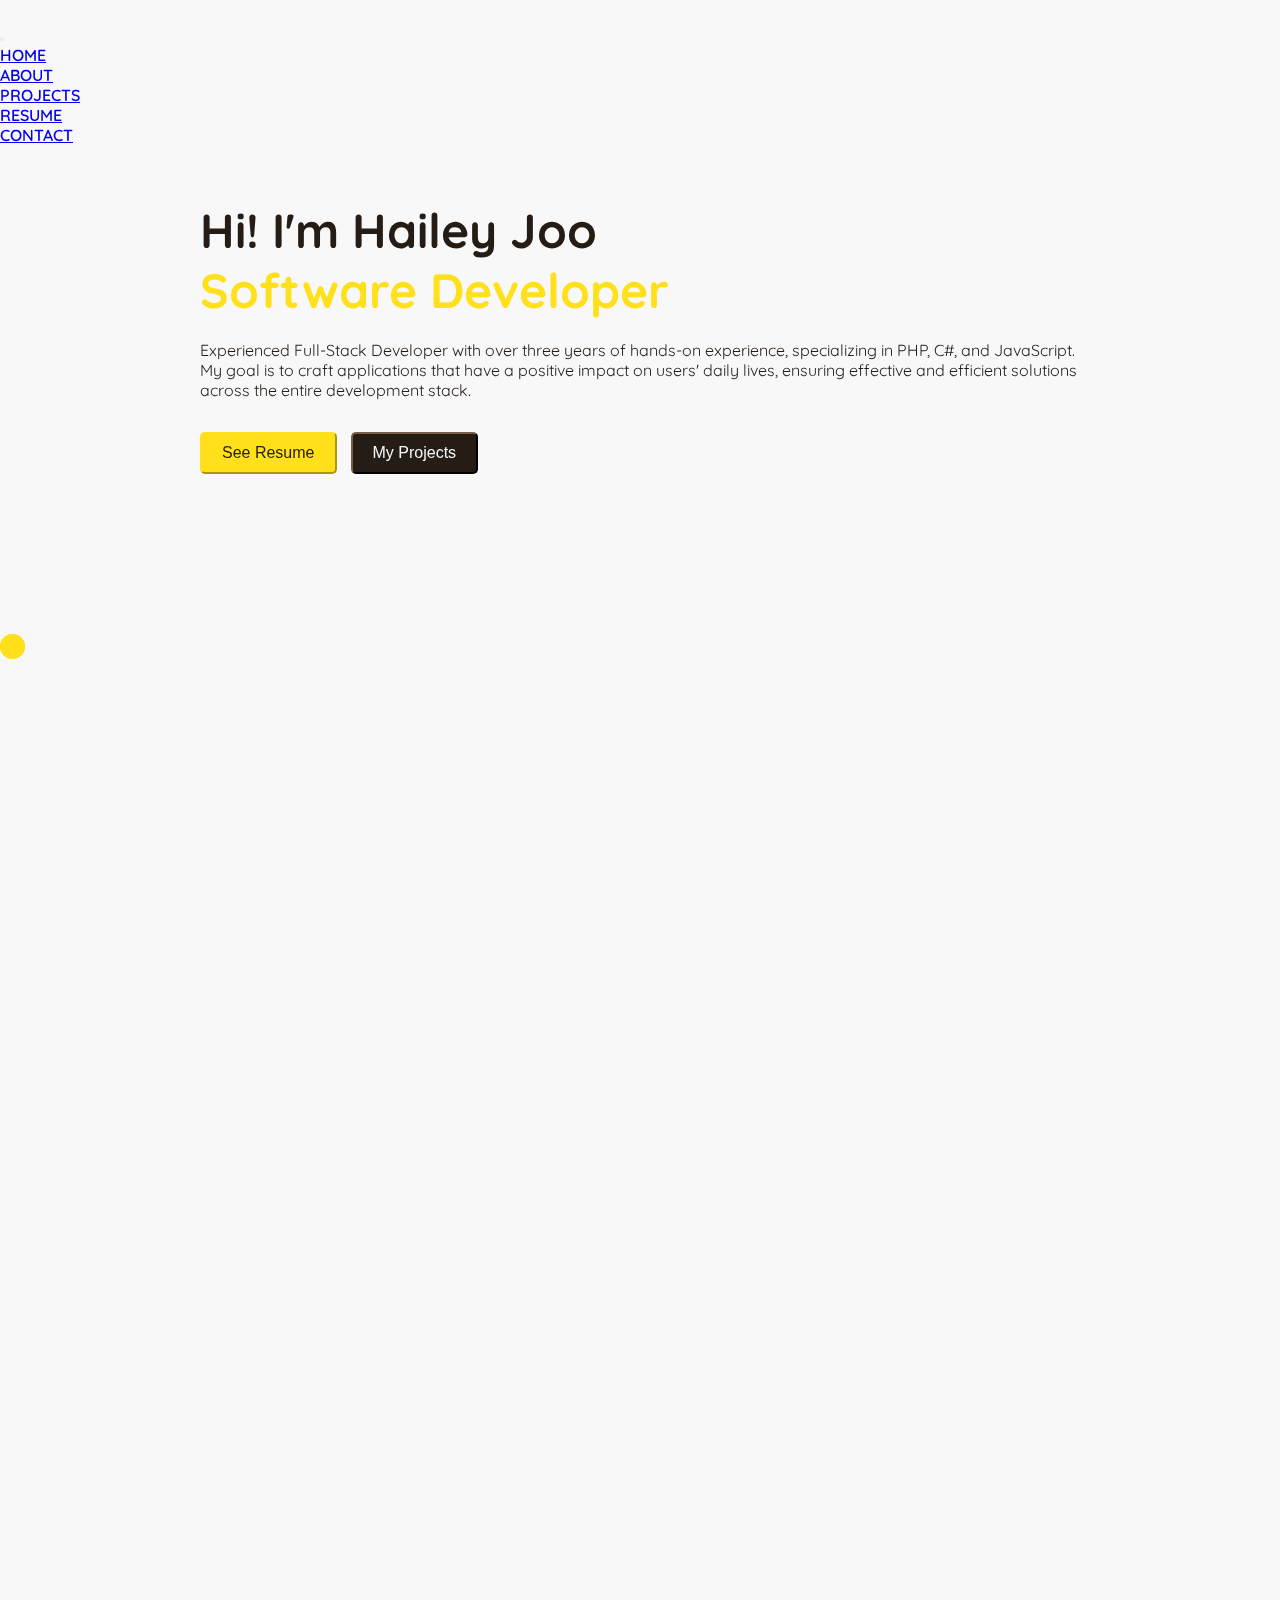
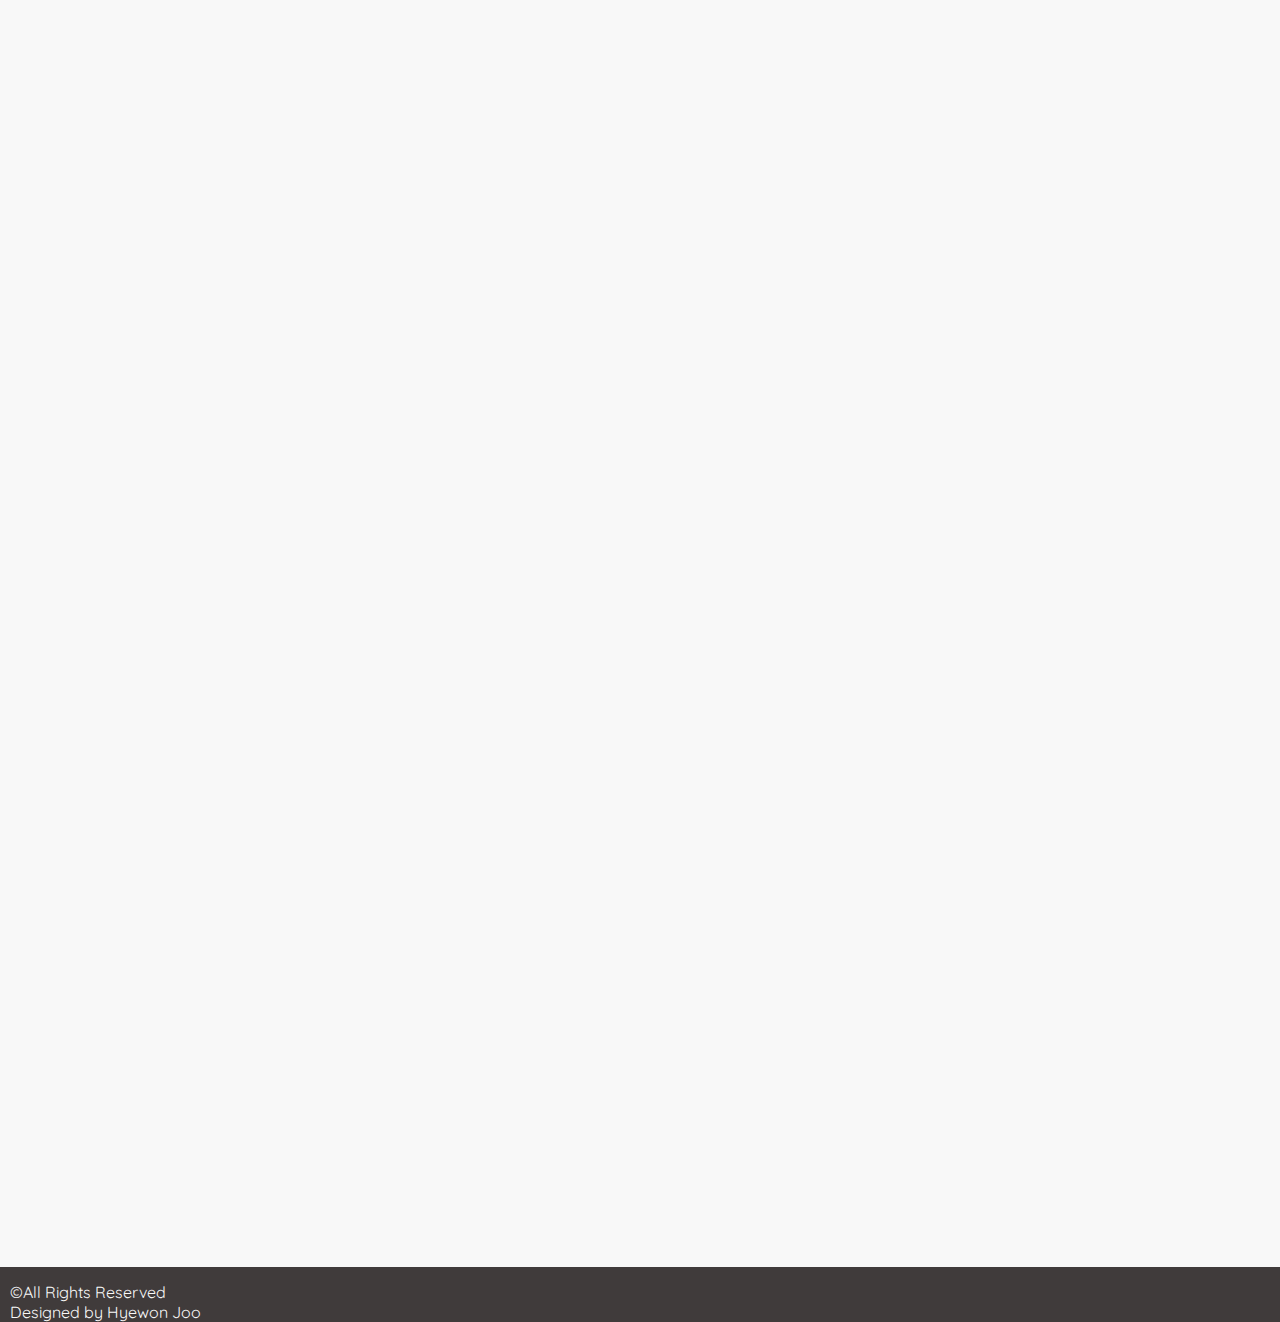
==== commit 43126ff7: "update resume" ====
--- a/index.html
+++ b/index.html
@@ -14,7 +14,7 @@
         <link rel="stylesheet"
         href="https://cdnjs.cloudflare.com/ajax/libs/animate.css/4.0.0/animate.min.css"/>
         <link rel="stylesheet" href="https://cdnjs.cloudflare.com/ajax/libs/font-awesome/4.7.0/css/font-awesome.min.css">
-        <title>Hyewon Joo Portfolio</title>
+        <title>Hailey Joo Portfolio</title>
     </head>
     <body>
         <section id="header">
@@ -33,7 +33,7 @@
                                   </li>
                                   <li class="nav-item"><a class="nav-link" href="#about-page" >About</a></li>
                                   <li class="nav-item"><a class="nav-link" href="#projects-page">Projects</a></li>
-                                  <li class="nav-item"><a class="nav-link" href="pdf/Hyewon(Hailey)Joo-Resume.pdf" target="_blank">Resume</a></li>
+                                  <li class="nav-item"><a class="nav-link" href="pdf/HaileyJoo-Resume.pdf" target="_blank">Resume</a></li>
                                   <li class="nav-item"><a class="nav-link" href="#contact-page">Contact</a></li>
                             </ul>
                           </div>
@@ -49,15 +49,16 @@
                     
                     <div class="leftAlignment"  data-aos="fade-up" data-aos-easing="ease-out-cubic" data-aos-duration="3000">
                   
-                  <h1>Hi! I'm Hyewon Joo</h1>
+                  <h1>Hi! I'm Hailey Joo</h1>
                  
                    <h3>Software Developer</h3>
                   
-                    <p id="smallFont">I'm a software developer with experience
-                        in mobile development and web development<br>
-                        and enjoying creating applications that improves our lives. I love what I do!</p>
-
-                        <button type="button" class="btn btn-success" id="btnResume" onclick="window.open('pdf/Hyewon(Hailey)Joo-Resume.pdf','_blank')">See Resume</button>
+                    <p id="smallFont">Experienced Full-Stack Developer with over three years of hands-on experience, 
+                        specializing in PHP, C#, and JavaScript. 
+                        My goal is to craft applications that have a positive impact on users' daily lives, ensuring effective and efficient solutions across the entire development stack.
+                        </p>
+
+                        <button type="button" class="btn btn-success" id="btnResume" onclick="window.open('pdf/HaileyJoo-Resume.pdf','_blank')">See Resume</button>
                     <button type="button" class="btn btn-success" id="btnProject" onclick="window.location='#projects-page'">My Projects</button>
                     
                 </div>
@@ -74,13 +75,9 @@
                     <div class="col-md-6">
                         <h2 class="heading" id="subject-text" data-aos="fade-in"><mark class="num">01. </mark>About Me</h2>
                         <p class="heading" id="about-description" data-aos="fade-in">
-                            I'm a graduate of Computer and Information Systems from Douglas College 
-                            who enjoys creating applications that enhance our daily lives.
-                            I am passionate about learning new things and improving my skills and being motivated all the time.
-                            <br><br>
-                            My former education taught me not only how to design and code but also what the leadership is
-                            through multiple team projects and how to build self-motivation in day to day life. I'm looking for a position that I can have an opportunity to grow and use my communication skills
-                            and technical skills so that I can contribute to the success of the team. 
+                            My previous educational background and professional experience as a software developer have equipped me with comprehensive skills in software design and coding, as well as a nuanced understanding of leadership dynamics. This proficiency has been honed through active participation in diverse team projects, fostering an adeptness in collaborative environments and an intrinsic comprehension of motivational strategies for personal and team development.
+                            <br><br>    
+                            I am currently seeking a position that not only provides opportunities for professional growth but also allows me to leverage my adept communication skills and technical expertise. By doing so, I aim to contribute meaningfully to the success of the team, thereby aligning my aspirations with the organizational objectives.
                         </p>
                     </div>
                     <div class="col-md-6 justify-content-center text-center" id="aboutIcon" data-aos="fade-in">
@@ -93,13 +90,6 @@
                 </div>
                     <div class="col-md-6">
                         <h2 class="heading" id="subject-text" data-aos="fade-in"><mark class="num">02. </mark>What are my strengths?</h2>
-                        <p class="heading" id="about-description" data-aos="fade-in">
-                           I have good knowledge of multiple programming languages
-                            gained through my education 
-                            and experience as a freelance mobile and web application developer.
-                            <br/> <br/>
-                           
-                        </p>
                         <div class="row text-center justify-content-center" >
                             
                             <div class="col-md-4">
@@ -163,7 +153,7 @@
 
                      </div>
                      <div class="col-6">
-                        <p>C++ & C#</p>
+                        <p>C#</p>
                         <div class="mySkill">
                           <div class="skills c"></div>
                         </div>
@@ -370,7 +360,7 @@
             window.open('tel:7785125016');
       });
          document.querySelector('#icon-linkedin').addEventListener('click', function(){
-            window.location.href = "https://www.linkedin.com/in/hyewon-joo-124a41188/";
+            window.location.href = "https://https://www.linkedin.com/in/hailey-joo-124a41188/";
       });
 
       const cursor = document.querySelector('.cursor');
--- a/style.css
+++ b/style.css
@@ -345,13 +345,13 @@
   }
   
   .html {width: 90%; background-color: #FFE01B;} 
-  .css {width: 80%; background-color: #FFE01B;} 
-  .js {width: 70%; background-color:#FFE01B;} 
+  .css {width: 90%; background-color: #FFE01B;} 
+  .js {width: 80%; background-color:#FFE01B;} 
   .react {width: 60%; background-color: #FFE01B;} 
   .photoshop {width: 60%; background-color: #FFE01B;} 
   .c {width: 60%; background-color: #FFE01B;} 
   .java {width: 85%; background-color:#FFE01B;} 
-  .php {width: 60%; background-color: #FFE01B;} 
+  .php {width: 85%; background-color: #FFE01B;} 
   .node {width: 70%; background-color: #FFE01B;} 
   .sql {width: 80%; background-color: #FFE01B;} 
 
